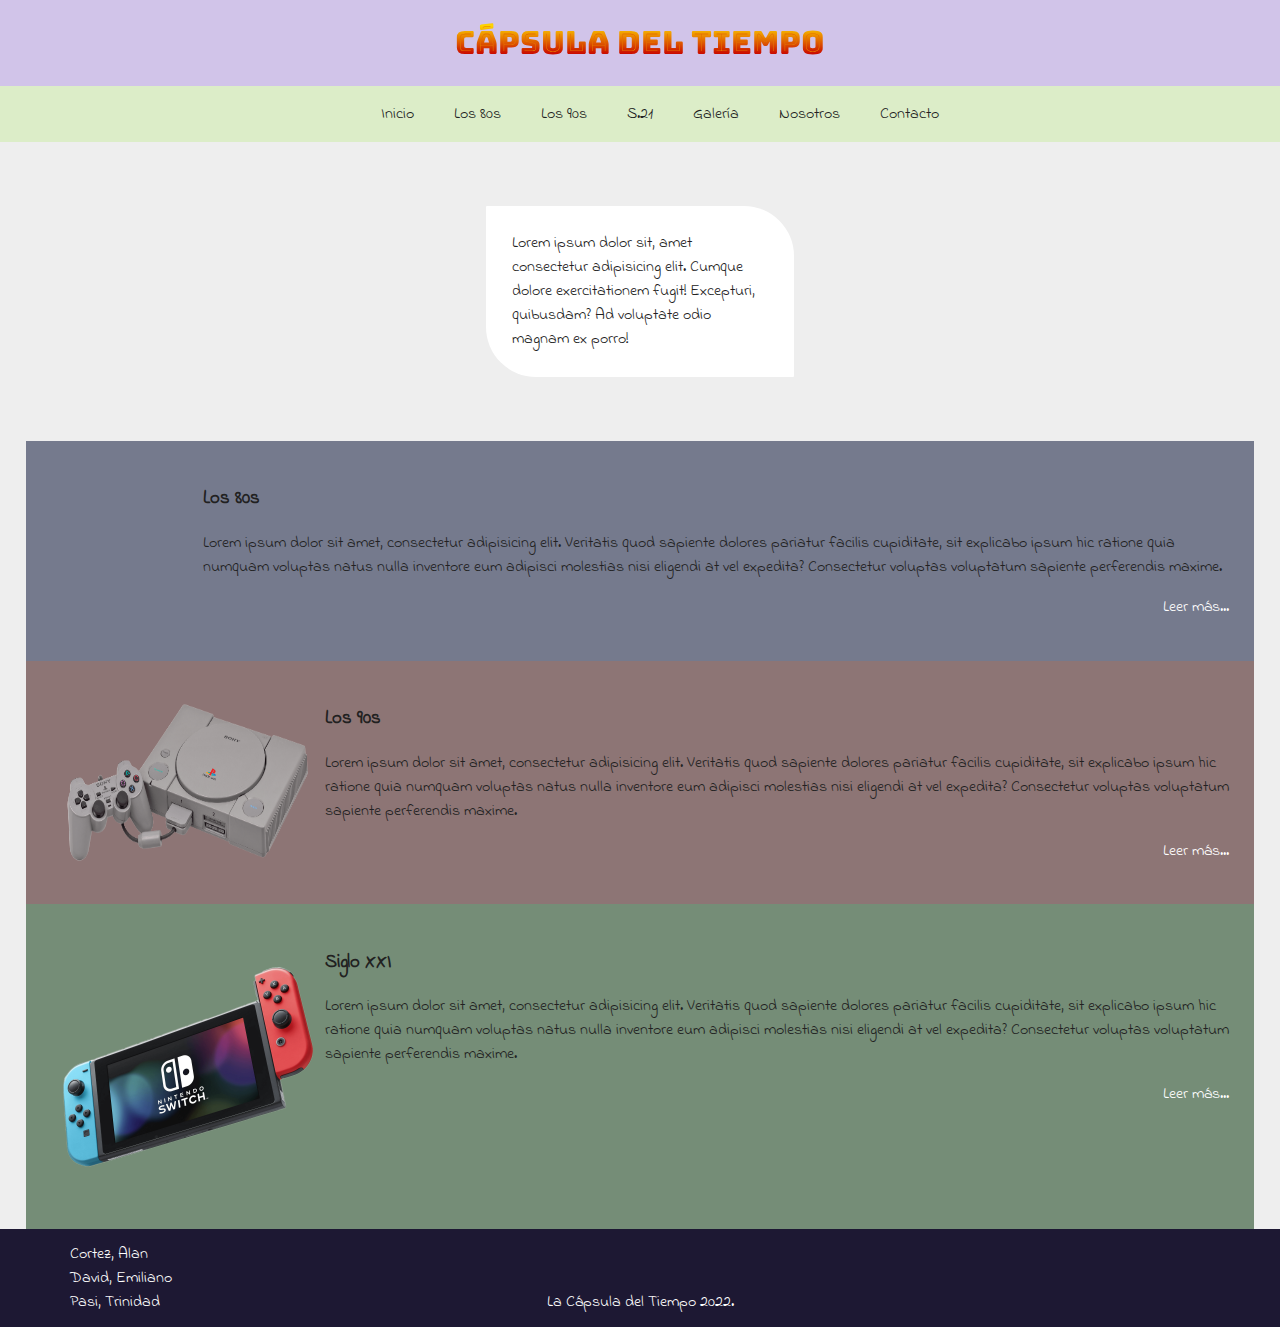
==== index.html @ bf6f0cfb "efectos hover y otros cambios" ====
<!DOCTYPE html>
<html lang="es">
<head>
    <meta charset="UTF-8">
    <meta http-equiv="X-UA-Compatible" content="IE=edge">
    <meta name="viewport" content="width=device-width, initial-scale=1.0">
    <link rel="shortcut icon" href="img/logo-al17.png" type="image/png">
    <link rel="stylesheet" href="style.css">
    <title id="title">Cápsula del tiempo</title>
    <!--link de google font-->
    <link rel="preconnect" href="https://fonts.googleapis.com">
    <link rel="preconnect" href="https://fonts.gstatic.com" crossorigin>
    <link href="https://fonts.googleapis.com/css2?family=Bungee+Spice&display=swap" rel="stylesheet">
    <link href="https://fonts.googleapis.com/css2?family=Indie+Flower&display=swap" rel="stylesheet">
    <!--FontAwesome-->
    <script src="https://kit.fontawesome.com/82ff3170c5.js" crossorigin="anonymous"></script>
</head>

<body>
    <header>
        <h1>Cápsula del tiempo</h1>
    </header>
    <nav><!--Cada uno con su link respectivo-->
        <ul>Inicio</ul>
        <ul>Los 80s</ul>
        <ul>Los 90s</ul>
        <ul>S.21</ul>
        <ul>Galería</ul>
        <ul>Nosotros</ul>
        <ul>Contacto</ul>
    </nav>
    <main>
        <!--contenido principal, puede ser la presentación de la pág. como un slider-->
        <div>
            <img src="/img/logogde.png" style="width:200px" alt="">
        </div>
        <div class="vineta">
        Lorem ipsum dolor sit, amet consectetur adipisicing elit. Cumque dolore exercitationem fugit! Excepturi, quibusdam? Ad voluptate odio magnam ex porro!
        </div>

        
    </main>
    <div>
        <div class="los80">
            <img src="/img/Atari.png" class="consola" alt="">
            <div>
                <h3>Los 80s</h3>
                <p>Lorem ipsum dolor sit amet, consectetur adipisicing elit. Veritatis quod sapiente dolores pariatur facilis cupiditate, sit explicabo ipsum hic ratione quia numquam voluptas natus nulla inventore eum adipisci molestias nisi eligendi at vel expedita? Consectetur voluptas voluptatum sapiente perferendis maxime.
                </p>
                <p class="leermas"><a class="leermas" href="/index.html" >Leer más...</a></p>
            </div>

        </div>
        <div class="los90">
            <img src="/img/ps1.png" class="consola" alt="">
            <div>
                <h3>Los 90s</h3>
                <p>Lorem ipsum dolor sit amet, consectetur adipisicing elit. Veritatis quod sapiente dolores pariatur facilis cupiditate, sit explicabo ipsum hic ratione quia numquam voluptas natus nulla inventore eum adipisci molestias nisi eligendi at vel expedita? Consectetur voluptas voluptatum sapiente perferendis maxime.
                </p>
                <p class="leermas"><a class="leermas" href="/index.html" >Leer más...</a></p>
            </div>
        </div>
        <div class="s21">
            <img src="/img/nintendoswitch.png" class="consola" alt="">
            <div>
                <h3>Siglo XXI</h3>
                <p>Lorem ipsum dolor sit amet, consectetur adipisicing elit. Veritatis quod sapiente dolores pariatur facilis cupiditate, sit explicabo ipsum hic ratione quia numquam voluptas natus nulla inventore eum adipisci molestias nisi eligendi at vel expedita? Consectetur voluptas voluptatum sapiente perferendis maxime.
                </p>
                <p class="leermas"><a class="leermas" href="/index.html" >Leer más...</a></p>
            </div>
        </div>

        </div>
    <!--Resto de la pag, podemos usar los div para armar las cajas-->
    <footer>
        <div class="autores">
            <a href="https://github.com/athekat" target="_blank">Cortez, Alan</a>
            <a href="">David, Emiliano</a>    <!-- Falta agregar enlace-->
            <a href="https://github.com/TrinityPasi" target="_blank">Pasi, Trinidad</a>
        </div>
        <div class="footerlogo">La Cápsula del Tiempo 2022.</div>
        
        <div class="rrss">
            <span class="icorrss"><a href="https://www.facebook.com/LaCapsula" target="_blank"><i class="fa-brands fa-facebook fa-lg"></i></a></span>
            <span class="icorrss"><a href="https://www.instagram.com/LaCapsula" target="_blank"><i class="fa-brands fa-instagram fa-lg"></i></a></span>
            <span class="icorrss"><a href="https://www.twitter.com/LaCapsula" target="_blank"><i class="fa-brands fa-twitter fa-lg"></a></i></span>
                                 
        </div>
        <!--Nuestros nombres ordenados alfabeticamente linkeados con nuestros github
        Al centro el nombre de la pag linkeada a si misma (inicio)
        Logo de IG, podríamos armar un ig y subir las imagenes de la galería, y usarlo tmb para la recepción de mensajes del contacto (si fuese viable, hay que consultarlo)
        Logo de otras redes sociales que podrían dar a una pag de tipo "error 404"-->
    </footer>
</body>
</html>
---- style.css ----
body{
    background-color: #eeeeee;/*podemos definir en las secciones de presentación diferentes fondos*/
    color: #212121;
    /*definir font-family*/
    font-family: 'Indie Flower', cursive;
    font-size: 1rem;
    margin: 0;
    padding: 0;
}
header{
    display: flex;  
    justify-content: center;
    background-color: #D1C4E9;
    /*definir font-family*/
    font-family: 'Bungee Spice', cursive;

}
nav{
    display: flex;
    justify-content: center;
    background-color: #DCEDC8;
 
}

main {
    display: flex;
    justify-content: center;
}

.vineta {
    background-color: #fff;
    border-radius: 1px 50px 1px 50px;
    width: 20%;
    margin: 5%;
    padding: 2%;
}

.los80 {
    display: flex;
    background-color: RGB(117,122,141);
    padding: 2%;
    margin: 0% 2%;
}

.los90 {
    display: flex;
    background-color: RGB(141,117,117);
    padding: 2%;
    margin: 0% 2%;
    
}
.s21 {
    display: flex;
    background-color: RGB(117,141,119);
    padding: 2%;
    margin: 0% 2%;
}

.los80:hover {
    margin: 0;
    padding: 2% 4%;
    transition: 300ms;
}

.los90:hover {
    margin: 0;
    padding: 2% 4%;
    transition: 300ms;
}

.s21:hover {
    margin: 0;
    padding: 2% 4%;
    transition: 300ms;
}

.los80:not(hover)  {
    margin: 0% 2%;
    transition: 300ms;
}

.los90:not(hover)  {
    margin: 0% 2%;
    transition: 300ms;
}

.s21:not(hover)  {
    margin: 0% 2%;
    transition: 300ms;
}


.consola  {
    padding: 1%;
    width: 250px;
    float: left;
  }


.leermas {
    text-decoration: none;
    color: white;
    text-align: right;
}

.leermas a:hover {
    color: orange;
}

footer{
    display: flex;
    justify-content: center;
    background-color: #1D1833;
    color: #fff;
    padding: 1% 5%;
}

footer a {
    color: white;
    text-decoration: none;
}

footer a:hover {
    color: orange;
}

.autores {
    display: flex;
    justify-content: start;
    flex-direction: column;
    width: 33%;
}

.rrss {
    width: 33%;
    display: flex;
    align-items: center;
    justify-content: end;

}

.footerlogo {
    width: 33%;
    display: flex;
    justify-content: center;
    text-align: center;
    align-items: flex-end;
}

.icorrss {
    margin: 0 5px;
}

@media only screen and (max-width: 800px) {
    .consola  {         /*Ocultar imágenes de consolas en mobile*/
        display:none;
    
      }
    
    .los80:not(hover)  {      /*Márgenes al 100% en mobile*/
        margin: 0%;
        transition: 300ms;
    }
    
    .los90:not(hover)  {
        margin: 0%;
        transition: 300ms;
    }
    
    .s21:not(hover)  {
        margin: 0%;
        transition: 300ms;
    }

    .los80:hover {
        margin: 0;
        padding: 2%;

    }
    
    .los90:hover {
        margin: 0;
        padding: 2%;

    }
    
    .s21:hover {
        margin: 0;
        padding: 2%;

    }

    nav{                        /*Encolumnar el nav en mobile */
        display: flex;
        flex-direction: column;
        justify-content: center;
        align-items: center;
        background-color: #DCEDC8;
        line-height: 0%;
   
    }


}
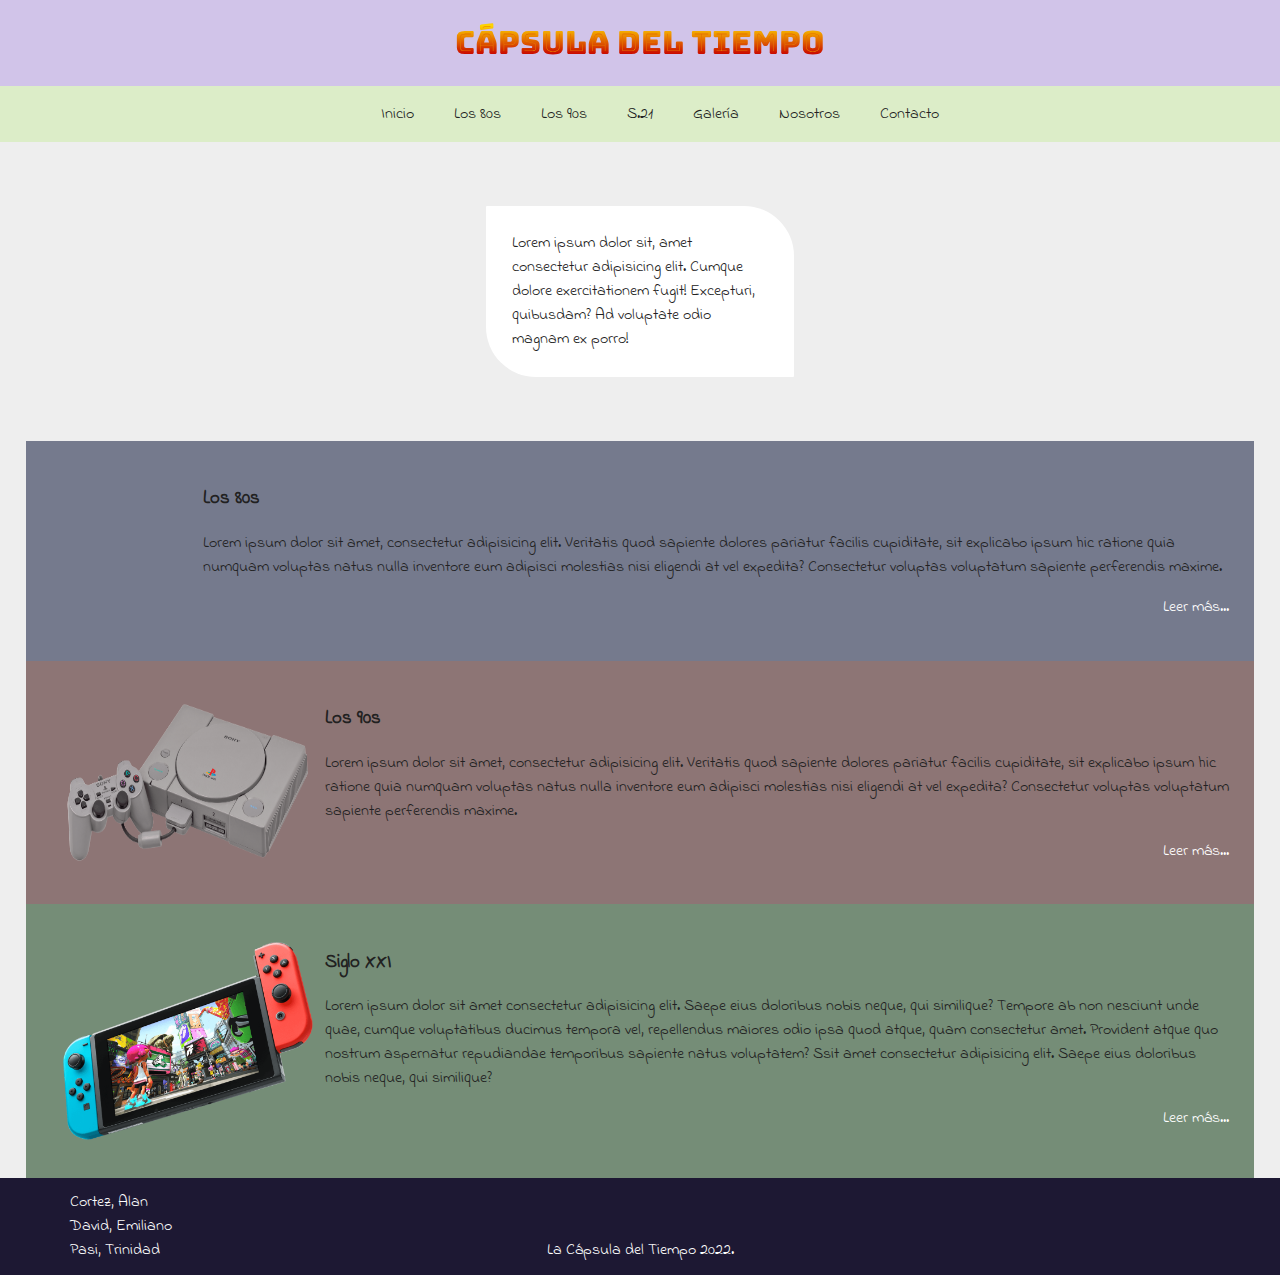
==== commit 03330ead: "cambio img nintendo switch" ====
--- a/index.html
+++ b/index.html
@@ -37,8 +37,7 @@
         <div class="vineta">
         Lorem ipsum dolor sit, amet consectetur adipisicing elit. Cumque dolore exercitationem fugit! Excepturi, quibusdam? Ad voluptate odio magnam ex porro!
         </div>
-
-        
+  
     </main>
     <div>
         <div class="los80">
@@ -64,8 +63,9 @@
             <img src="/img/nintendoswitch.png" class="consola" alt="">
             <div>
                 <h3>Siglo XXI</h3>
-                <p>Lorem ipsum dolor sit amet, consectetur adipisicing elit. Veritatis quod sapiente dolores pariatur facilis cupiditate, sit explicabo ipsum hic ratione quia numquam voluptas natus nulla inventore eum adipisci molestias nisi eligendi at vel expedita? Consectetur voluptas voluptatum sapiente perferendis maxime.
-                </p>
+              <p>
+                Lorem ipsum dolor sit amet consectetur adipisicing elit. Saepe eius doloribus nobis neque, qui similique? Tempore ab non nesciunt unde quae, cumque voluptatibus ducimus tempora vel, repellendus maiores odio ipsa quod atque, quam consectetur amet. Provident atque quo nostrum aspernatur repudiandae temporibus sapiente natus voluptatem? Ssit amet consectetur adipisicing elit. Saepe eius doloribus nobis neque, qui similique?
+              </p>
                 <p class="leermas"><a class="leermas" href="/index.html" >Leer más...</a></p>
             </div>
         </div>
--- a/style.css
+++ b/style.css
@@ -1,4 +1,7 @@
 body{
+    display: flex;
+    flex-direction: column;
+    justify-content: center;
     background-color: #eeeeee;/*podemos definir en las secciones de presentación diferentes fondos*/
     color: #212121;
     /*definir font-family*/
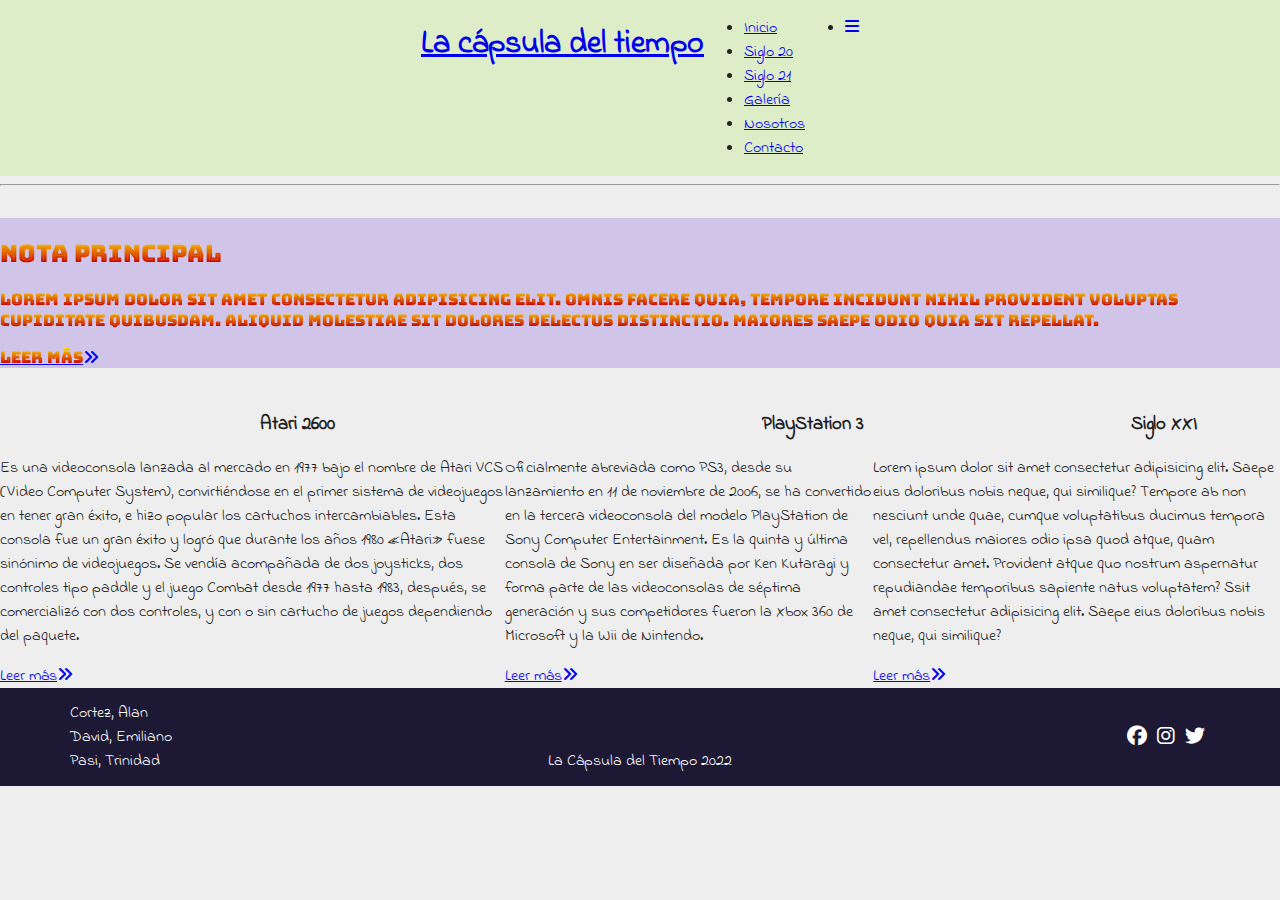
==== commit e824fb83: "Actualizando." ====
--- a/index.html
+++ b/index.html
@@ -4,92 +4,97 @@
     <meta charset="UTF-8">
     <meta http-equiv="X-UA-Compatible" content="IE=edge">
     <meta name="viewport" content="width=device-width, initial-scale=1.0">
-    <link rel="shortcut icon" href="img/logo-al17.png" type="image/png">
+    <link rel="icon" href="img/freepik-al17.png" type="image/png" sizes="16x16">
     <link rel="stylesheet" href="style.css">
-    <title id="title">Cápsula del tiempo</title>
+    <title id="title">La cápsula del tiempo</title>
     <!--link de google font-->
     <link rel="preconnect" href="https://fonts.googleapis.com">
     <link rel="preconnect" href="https://fonts.gstatic.com" crossorigin>
-    <link href="https://fonts.googleapis.com/css2?family=Bungee+Spice&display=swap" rel="stylesheet">
-    <link href="https://fonts.googleapis.com/css2?family=Indie+Flower&display=swap" rel="stylesheet">
+    <link href="https://fonts.googleapis.com/css2?family=Bungee+Spice&family=Dosis&family=Indie+Flower&display=swap" rel="stylesheet">
     <!--FontAwesome-->
-    <script src="https://kit.fontawesome.com/82ff3170c5.js" crossorigin="anonymous"></script>
+    <link rel="stylesheet" href="https://cdnjs.cloudflare.com/ajax/libs/font-awesome/6.2.0/css/all.min.css">
 </head>
-
 <body>
-    <header>
-        <h1>Cápsula del tiempo</h1>
-    </header>
-    <nav><!--Cada uno con su link respectivo-->
-        <ul>Inicio</ul>
-        <ul>Los 80s</ul>
-        <ul>Los 90s</ul>
-        <ul>S.21</ul>
-        <ul>Galería</ul>
-        <ul>Nosotros</ul>
-        <ul>Contacto</ul>
-    </nav>
-    <main>
-        <!--contenido principal, puede ser la presentación de la pág. como un slider-->
-        <div>
-            <img src="/img/logogde.png" style="width:200px" alt="">
-        </div>
-        <div class="vineta">
-        Lorem ipsum dolor sit, amet consectetur adipisicing elit. Cumque dolore exercitationem fugit! Excepturi, quibusdam? Ad voluptate odio magnam ex porro!
-        </div>
-  
-    </main>
-    <div>
-        <div class="los80">
-            <img src="/img/Atari.png" class="consola" alt="">
+    <div class="container">
+        <nav class="nav-main">
             <div>
-                <h3>Los 80s</h3>
-                <p>Lorem ipsum dolor sit amet, consectetur adipisicing elit. Veritatis quod sapiente dolores pariatur facilis cupiditate, sit explicabo ipsum hic ratione quia numquam voluptas natus nulla inventore eum adipisci molestias nisi eligendi at vel expedita? Consectetur voluptas voluptatum sapiente perferendis maxime.
-                </p>
-                <p class="leermas"><a class="leermas" href="/index.html" >Leer más...</a></p>
+                <h1><a href="index.html">La cápsula del tiempo</a></h1>
             </div>
-
-        </div>
-        <div class="los90">
-            <img src="/img/ps1.png" class="consola" alt="">
-            <div>
-                <h3>Los 90s</h3>
-                <p>Lorem ipsum dolor sit amet, consectetur adipisicing elit. Veritatis quod sapiente dolores pariatur facilis cupiditate, sit explicabo ipsum hic ratione quia numquam voluptas natus nulla inventore eum adipisci molestias nisi eligendi at vel expedita? Consectetur voluptas voluptatum sapiente perferendis maxime.
-                </p>
-                <p class="leermas"><a class="leermas" href="/index.html" >Leer más...</a></p>
+            <ul class="nav-menu">
+                <li><a href="index.html">Inicio</a></li>
+                <li><a href="siglo-20.html">Siglo 20</a></li>
+                <li><a href="siglo-21.html">Siglo 21</a></li>
+                <li><a href="gallery.html">Galería</a></li>
+                <li><a href="nosotros.html">Nosotros</a></li>
+                <li><a href="contacto.html">Contacto</a></li>
+            </ul>
+            <ul class="nav-menu-right">
+                <li><a href="#"><i class="fa-solid fa-bars"></i></a></li>
+            </ul>
+        </nav>
+        <hr><br>
+        <!--nota principal, linkear a "nosotros"??-->
+        <header class="showcase">
+            <div class="showcase-div">
+                <h2>Nota principal</h2>
+                <p>Lorem ipsum dolor sit amet consectetur adipisicing elit. Omnis facere quia, tempore incidunt nihil provident voluptas cupiditate quibusdam. Aliquid molestiae sit dolores delectus distinctio. Maiores saepe odio quia sit repellat.</p>
+                <a href="#" class="showcase-btn">Leer más<i class="fas fa-angle-double-right"></i></a>
             </div>
-        </div>
-        <div class="s21">
-            <img src="/img/nintendoswitch.png" class="consola" alt="">
-            <div>
-                <h3>Siglo XXI</h3>
-              <p>
-                Lorem ipsum dolor sit amet consectetur adipisicing elit. Saepe eius doloribus nobis neque, qui similique? Tempore ab non nesciunt unde quae, cumque voluptatibus ducimus tempora vel, repellendus maiores odio ipsa quod atque, quam consectetur amet. Provident atque quo nostrum aspernatur repudiandae temporibus sapiente natus voluptatem? Ssit amet consectetur adipisicing elit. Saepe eius doloribus nobis neque, qui similique?
-              </p>
-                <p class="leermas"><a class="leermas" href="/index.html" >Leer más...</a></p>
-            </div>
-        </div>
-
-        </div>
-    <!--Resto de la pag, podemos usar los div para armar las cajas-->
+        </header>
+        <br>
+        <!--otras notas-->
+        <main>
+            <section>
+                <div class="nota1">
+                    <img src="/img/consoles/freepng-Atari2600.png" class="consola" alt="">
+                    <div>
+                        <h3>Atari 2600</h3>
+                        <p>Es una videoconsola lanzada al mercado en 1977 bajo el nombre de Atari VCS (Video Computer System), convirtiéndose en el primer sistema de videojuegos en tener gran éxito, e hizo popular los cartuchos intercambiables. Esta consola fue un gran éxito y logró que durante los años 1980 «Atari» fuese sinónimo de videojuegos. Se vendía acompañada de dos joysticks, dos controles tipo paddle y el juego Combat desde 1977 hasta 1983, después, se comercializó con dos controles, y con o sin cartucho de juegos dependiendo del paquete.
+                        </p>
+                        <a href="nota1.html" class="btn">Leer más<i class="fas fa-angle-double-right"></i></a>
+                    </div>
+                </div>
+            </section>
+            <br>
+            <section>
+                <div class="nota2">
+                    <img src="/img/consoles/pngwing-SonyPS3.png" class="consola" alt="">
+                    <div>
+                        <h3>PlayStation 3</h3>
+                        <p>Oficialmente abreviada como PS3, desde su lanzamiento en 11 de noviembre de 2006, se ha convertido en la tercera videoconsola del modelo PlayStation de Sony Computer Entertainment. Es la quinta y última consola de Sony en ser diseñada por Ken Kutaragi y forma parte de las videoconsolas de séptima generación y sus competidores fueron la Xbox 360 de Microsoft y la Wii de Nintendo.
+                        </p>
+                        <a href="nota2.html" class="btn">Leer más<i class="fas fa-angle-double-right"></i></a>
+                    </div>
+                </div>
+            </section>
+            <br>
+            <section>
+                <div class="nota3">
+                    <img src="/img/consoles/pngwing-Wii.png" class="consola" alt="">
+                    <div>
+                        <h3>Siglo XXI</h3>
+                        <p>Lorem ipsum dolor sit amet consectetur adipisicing elit. Saepe eius doloribus nobis neque, qui similique? Tempore ab non nesciunt unde quae, cumque voluptatibus ducimus tempora vel, repellendus maiores odio ipsa quod atque, quam consectetur amet. Provident atque quo nostrum aspernatur repudiandae temporibus sapiente natus voluptatem? Ssit amet consectetur adipisicing elit. Saepe eius doloribus nobis neque, qui similique?</p>
+                        <a href="siglo-20.html" class="btn">Leer más<i class="fas fa-angle-double-right"></i></a>
+                    </div>
+                </div>
+            </section>
+            <br>
+        </main>
+    </div>
     <footer>
         <div class="autores">
             <a href="https://github.com/athekat" target="_blank">Cortez, Alan</a>
-            <a href="">David, Emiliano</a>    <!-- Falta agregar enlace-->
+            <a href="https://github.com/Emiliano723" target="_blank">David, Emiliano</a>
             <a href="https://github.com/TrinityPasi" target="_blank">Pasi, Trinidad</a>
         </div>
-        <div class="footerlogo">La Cápsula del Tiempo 2022.</div>
+
+        <div class="footerlogo"><a href="index.html">La Cápsula del Tiempo 2022</a></div>
         
         <div class="rrss">
-            <span class="icorrss"><a href="https://www.facebook.com/LaCapsula" target="_blank"><i class="fa-brands fa-facebook fa-lg"></i></a></span>
-            <span class="icorrss"><a href="https://www.instagram.com/LaCapsula" target="_blank"><i class="fa-brands fa-instagram fa-lg"></i></a></span>
-            <span class="icorrss"><a href="https://www.twitter.com/LaCapsula" target="_blank"><i class="fa-brands fa-twitter fa-lg"></a></i></span>
-                                 
+            <span class="icorrss"><a href="https://www.facebook.com" target="_blank"><i class="fa-brands fa-facebook fa-lg"></i></a></span>
+            <span class="icorrss"><a href="https://www.instagram.com" target="_blank"><i class="fa-brands fa-instagram fa-lg"></i></a></span>
+            <span class="icorrss"><a href="https://www.twitter.com" target="_blank"><i class="fa-brands fa-twitter fa-lg"></i></a></span>
         </div>
-        <!--Nuestros nombres ordenados alfabeticamente linkeados con nuestros github
-        Al centro el nombre de la pag linkeada a si misma (inicio)
-        Logo de IG, podríamos armar un ig y subir las imagenes de la galería, y usarlo tmb para la recepción de mensajes del contacto (si fuese viable, hay que consultarlo)
-        Logo de otras redes sociales que podrían dar a una pag de tipo "error 404"-->
     </footer>
 </body>
 </html>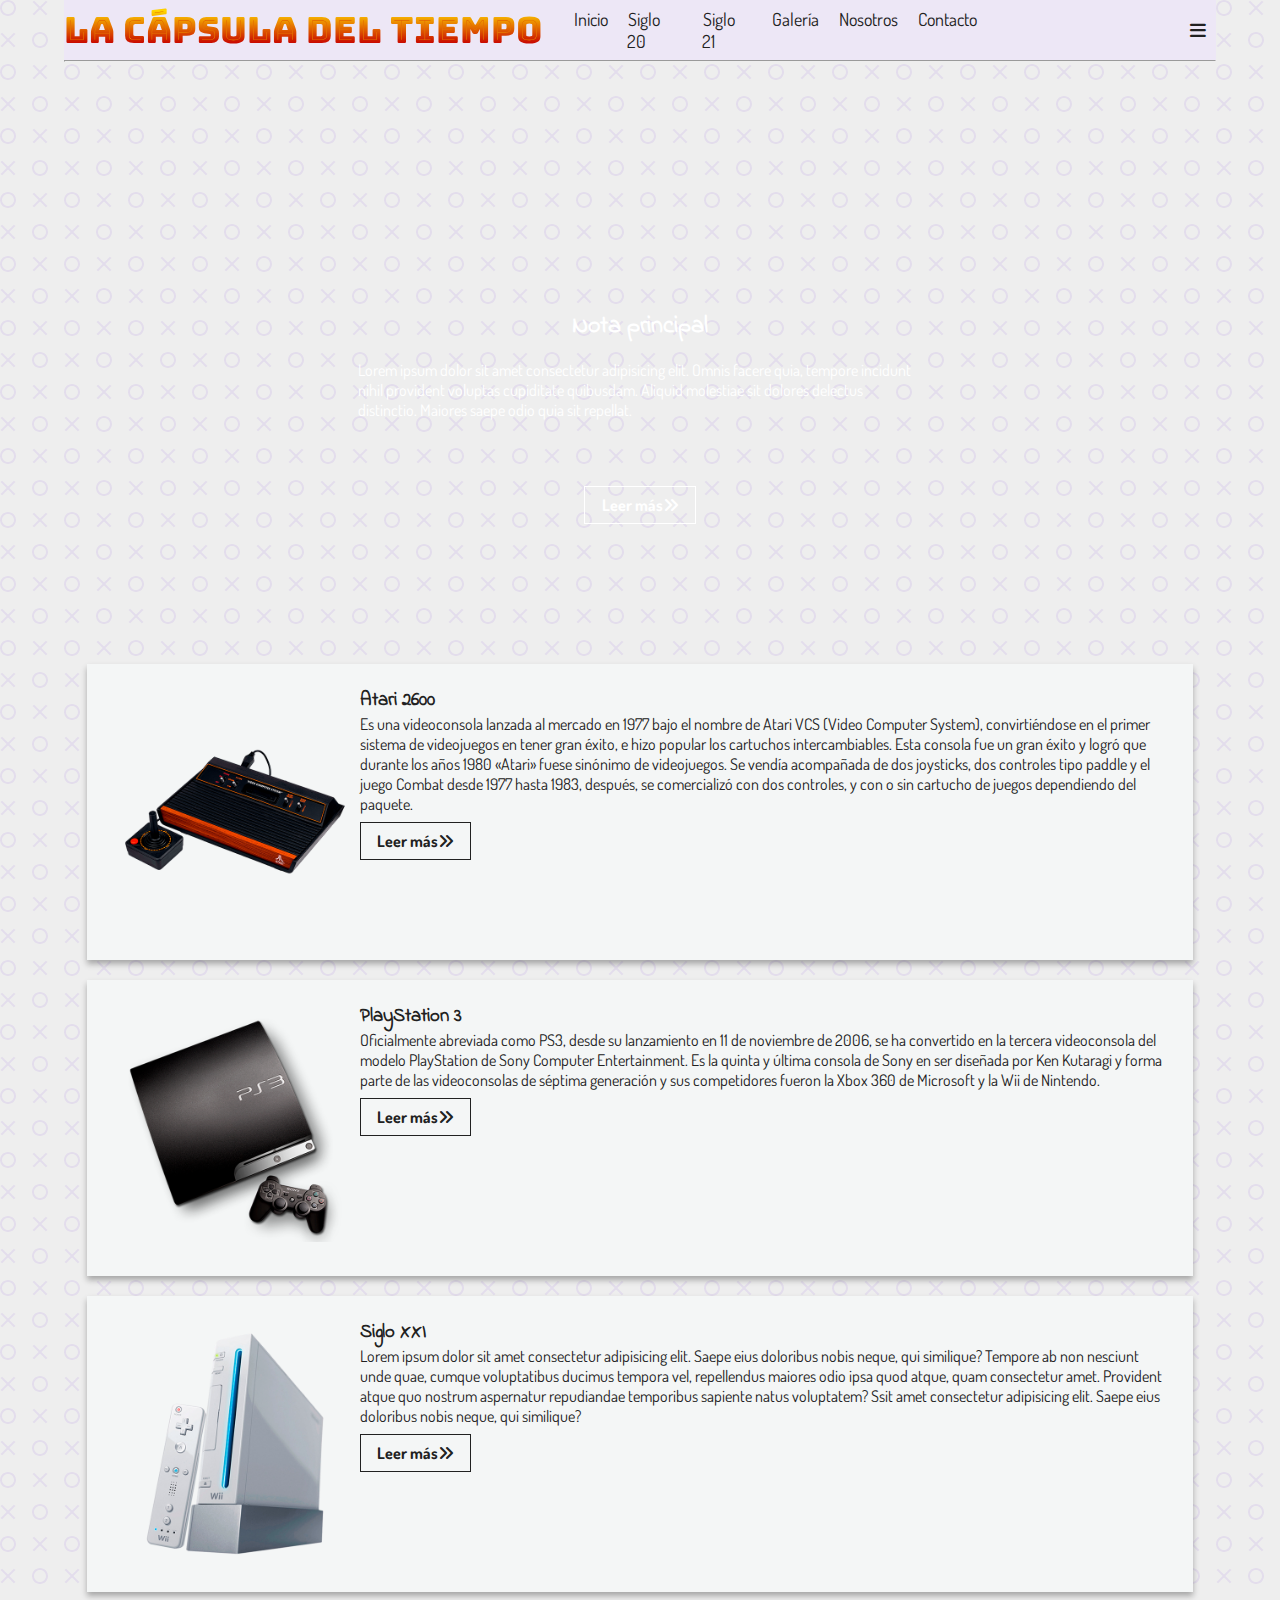
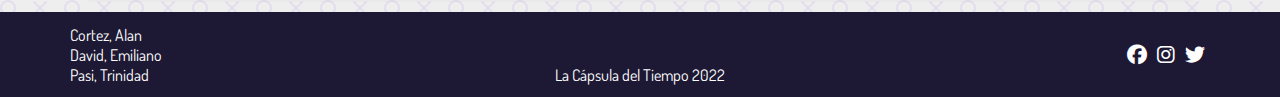
==== commit d345d38a: "Actualizando." ====
--- a/index.html
+++ b/index.html
@@ -16,6 +16,7 @@
 </head>
 <body>
     <div class="container">
+        <!--nav-->
         <nav class="nav-main">
             <div>
                 <h1><a href="index.html">La cápsula del tiempo</a></h1>
@@ -33,7 +34,7 @@
             </ul>
         </nav>
         <hr><br>
-        <!--nota principal, linkear a "nosotros"??-->
+        <!--nota principal, quizás hacia "siglo 20" o "nosotros"-->
         <header class="showcase">
             <div class="showcase-div">
                 <h2>Nota principal</h2>
@@ -42,9 +43,9 @@
             </div>
         </header>
         <br>
-        <!--otras notas-->
+        <!--secciones: nota1, nota2, nota3-->
         <main>
-            <section>
+            <section class="sec-consolas">
                 <div class="nota1">
                     <img src="/img/consoles/freepng-Atari2600.png" class="consola" alt="">
                     <div>
@@ -56,7 +57,7 @@
                 </div>
             </section>
             <br>
-            <section>
+            <section class="sec-consolas">
                 <div class="nota2">
                     <img src="/img/consoles/pngwing-SonyPS3.png" class="consola" alt="">
                     <div>
@@ -68,7 +69,7 @@
                 </div>
             </section>
             <br>
-            <section>
+            <section class="sec-videojuegos">
                 <div class="nota3">
                     <img src="/img/consoles/pngwing-Wii.png" class="consola" alt="">
                     <div>
@@ -81,6 +82,7 @@
             <br>
         </main>
     </div>
+    <!--footer-->
     <footer>
         <div class="autores">
             <a href="https://github.com/athekat" target="_blank">Cortez, Alan</a>
--- a/style.css
+++ b/style.css
@@ -1,207 +1,330 @@
-body{
-    display: flex;
-    flex-direction: column;
-    justify-content: center;
-    background-color: #eeeeee;/*podemos definir en las secciones de presentación diferentes fondos*/
-    color: #212121;
-    /*definir font-family*/
-    font-family: 'Indie Flower', cursive;
-    font-size: 1rem;
+*{
+    box-sizing: border-box;
     margin: 0;
     padding: 0;
 }
-header{
-    display: flex;  
-    justify-content: center;
-    background-color: #D1C4E9;
-    /*definir font-family*/
+body{
+    background-color: #EEE;
+    background-image: url("data:image/svg+xml,%3Csvg width='64' height='64' viewBox='0 0 64 64' xmlns='http://www.w3.org/2000/svg'%3E%3Cpath d='M8 16c4.418 0 8-3.582 8-8s-3.582-8-8-8-8 3.582-8 8 3.582 8 8 8zm0-2c3.314 0 6-2.686 6-6s-2.686-6-6-6-6 2.686-6 6 2.686 6 6 6zm33.414-6l5.95-5.95L45.95.636 40 6.586 34.05.636 32.636 2.05 38.586 8l-5.95 5.95 1.414 1.414L40 9.414l5.95 5.95 1.414-1.414L41.414 8zM40 48c4.418 0 8-3.582 8-8s-3.582-8-8-8-8 3.582-8 8 3.582 8 8 8zm0-2c3.314 0 6-2.686 6-6s-2.686-6-6-6-6 2.686-6 6 2.686 6 6 6zM9.414 40l5.95-5.95-1.414-1.414L8 38.586l-5.95-5.95L.636 34.05 6.586 40l-5.95 5.95 1.414 1.414L8 41.414l5.95 5.95 1.414-1.414L9.414 40z' fill='%23d1c4e9' fill-opacity='0.4' fill-rule='evenodd'/%3E%3C/svg%3E");
+    font-family: 'Dosis', sans-serif;
+    font-size: 1rem;
+    color: #212121;
+    height: 100%;
+}
+h1{
     font-family: 'Bungee Spice', cursive;
-
-}
-nav{
-    display: flex;
-    justify-content: center;
-    background-color: #DCEDC8;
- 
-}
-
-main {
-    display: flex;
-    justify-content: center;
-}
-
-.vineta {
-    background-color: #fff;
-    border-radius: 1px 50px 1px 50px;
-    width: 20%;
-    margin: 5%;
-    padding: 2%;
-}
-
-.los80 {
-    display: flex;
-    background-color: RGB(117,122,141);
+}
+h2, h3, h4{
+    font-family: 'Indie Flower', cursive;
+}
+ul{
+    list-style: none;
+}
+a{
+    text-decoration: none;
+}
+.container{
+    width: 90%;
+    margin: auto;
+    height: 100%;
+}
+
+/*nav*/
+.nav-main{
+    background-color: #EDE7F6;
+    font-size: 18px;
+    display: flex;
+    justify-content: space-between;
+    align-items: center;
+    height: 60px;
+    padding: 20px 0;
+}
+.nav-main ul{
+    display: flex;
+}
+.nav-main ul.nav-menu{
+    flex: 1;
+    margin-left: 20px;
+}
+.nav-main ul li{
+    padding: 10px;
+}
+.nav-main ul li a{
+    padding: 2%;
+    color: #212121;
+}
+.nav-main ul li a:hover{
+    border-bottom: 2px solid #1D1833;
+}
+hr{
+    margin-bottom: 1%;
+}
+
+/*nota principal*/
+.showcase{
+    width: 100%;
+    height: 550px;
+    background: url("img/consoles/pngwing-NintendoSwitch1.png") no-repeat center center/cover;
+    padding-bottom: 50px;
+    display: flex;
+    flex-direction: column;
+    align-items: center;
+    justify-content: flex-end;
+}
+.showcase-div, .showcase-div p{
+    color: #fff;
+    margin: 1% 15%;
+    padding-bottom: 50px;
+    display: flex;
+    flex-direction: column;
+    align-items: center;
+    justify-content: flex-end;
+}
+.showcase-div h2{
+    margin: 1%;
+}
+.showcase-btn{
+    cursor: pointer;
+    display: inline-block;
+    border: 1px solid #FFF;
+    margin: 1% 0;
+    padding: 1% 2%;
+    font-weight: bold;
+    color: #FFF;
+}
+.showcase-btn:hover{
+    background-color: orange;
+}
+
+/*secciones: nota1, nota2, nota3*/
+.nota1, .nota2, .nota3 {
+    display: flex;
+    background-color: #F4F6F6;
+    box-shadow: 0 4px 6px rgba(0, 0, 0, .3);
     padding: 2%;
     margin: 0% 2%;
 }
-
-.los90 {
-    display: flex;
-    background-color: RGB(141,117,117);
-    padding: 2%;
-    margin: 0% 2%;
-    
-}
-.s21 {
-    display: flex;
-    background-color: RGB(117,141,119);
-    padding: 2%;
-    margin: 0% 2%;
-}
-
-.los80:hover {
+.nota1:hover, .nota2:hover, .nota3:hover {
     margin: 0;
     padding: 2% 4%;
     transition: 300ms;
 }
-
-.los90:hover {
-    margin: 0;
-    padding: 2% 4%;
-    transition: 300ms;
-}
-
-.s21:hover {
-    margin: 0;
-    padding: 2% 4%;
-    transition: 300ms;
-}
-
-.los80:not(hover)  {
+.nota1:not(hover), .nota2:not(hover), .nota3:not(hover) {
     margin: 0% 2%;
     transition: 300ms;
 }
-
-.los90:not(hover)  {
-    margin: 0% 2%;
-    transition: 300ms;
-}
-
-.s21:not(hover)  {
-    margin: 0% 2%;
-    transition: 300ms;
-}
-
-
 .consola  {
     padding: 1%;
     width: 250px;
     float: left;
-  }
-
-
-.leermas {
+}
+.btn{
+    cursor: pointer;
+    display: inline-block;
+    border: 1px solid #212121;
+    margin: 1% 0;
+    padding: 1% 2%;
+    font-weight: bold;
+    color: #212121;
+}
+.btn:hover{
+    background-color: orange;
+}
+
+/*pag. nota1, nota2*/
+.iframe-nota1, .iframe-nota2{
+    display: flex;
+    justify-content: center;
+}
+
+/*galeria*/
+.gallery {
+    display: flex;
+    justify-content: center;
+    flex-wrap: wrap;
+}
+.polaroid a {
+    background: #FFF;
+    display: inline-block;
+    margin: 55px 75px 30px;
+    padding: 15px 15px 30px;
+    text-align: center;
     text-decoration: none;
-    color: white;
-    text-align: right;
-}
-
-.leermas a:hover {
-    color: orange;
-}
-
+    box-shadow: 0 4px 6px rgba(0, 0, 0, .3);
+    transition: all .20s linear;
+    z-index: 0;
+    position: relative;
+    opacity: 0.7;
+}
+.polaroid a:after {
+    color: #333;
+    font-size: 25px;
+    content: attr(title);
+    position: relative;
+    top: 15px;
+    text-align: center;
+}
+.polaroid img {
+    background-color: #F2F4F4;
+    display: block;
+    width: 250px;
+    text-align: center;
+    margin-left: auto;
+    margin-right: auto;
+}
+.polaroid a:hover {
+    opacity: 1;
+}
+
+/*contacto*/
+.form-div{
+    display: flex;
+    flex-direction: column;
+    width: 88vw;
+    height: 100hw;
+    margin: 2%;
+    padding: 2%;
+    background: url("img/freepng-joysticks1.png") no-repeat right;
+}
+.form-div-out{
+    background-color: #FFF;
+    border: 1px #DDD solid;
+    border-radius: 2px;
+    box-shadow: #969696 5px 5px 10px;
+    width: 50%;
+    height: auto;
+    margin: 2% ;
+    padding: 1%;
+    display: flex;
+    flex-direction: column;
+}
+.form-div-in{
+    background-color: lavender;
+    border: 1px lavender solid;
+    border-radius: 2px;
+    height: auto;
+    margin: 2% ;
+    padding: 2%;
+    display: flex;
+    flex-direction: column;
+}
+input, textarea{
+    font-family: 'Indie Flower', cursive;
+    font-size: 1rem;
+    border: 1px solid #DDD;
+    border-radius: 10px;
+}
+.form-label{
+    display: block;
+    margin: 1%;
+    padding: 2%;
+}
+.form-btn{
+    text-align: center;
+    margin: 2%;
+    padding: 1%;
+}
+.btn-form{
+    background-color: #6451AD;
+    font-family: 'Indie Flower', cursive;
+    font-size: 1rem;
+    font-weight: bold;
+    color: #FFF;
+    cursor: pointer;
+    display: inline-block;
+    border: 2px #6451AD solid;
+    border-radius: 30px;
+    margin: 1% 0;
+    padding: 2%;
+}
+.btn-form:hover{
+    background-color: orange;
+    border: #212121 1px solid;
+    color: #212121;
+}
+
+/*footer*/
 footer{
     display: flex;
     justify-content: center;
     background-color: #1D1833;
     color: #fff;
+    font-size: 1rem;
     padding: 1% 5%;
-}
-
+    bottom: 0;
+    width: 100%;
+}
 footer a {
     color: white;
     text-decoration: none;
 }
-
 footer a:hover {
     color: orange;
 }
-
+.footerlogo {
+    width: 33%;
+    display: flex;
+    justify-content: center;
+    text-align: center;
+    align-items: flex-end;
+}
 .autores {
     display: flex;
     justify-content: start;
     flex-direction: column;
     width: 33%;
 }
-
 .rrss {
     width: 33%;
     display: flex;
     align-items: center;
     justify-content: end;
-
-}
-
-.footerlogo {
-    width: 33%;
-    display: flex;
-    justify-content: center;
-    text-align: center;
-    align-items: flex-end;
-}
-
+}
 .icorrss {
     margin: 0 5px;
 }
-
-@media only screen and (max-width: 800px) {
-    .consola  {         /*Ocultar imágenes de consolas en mobile*/
-        display:none;
-    
-      }
-    
-    .los80:not(hover)  {      /*Márgenes al 100% en mobile*/
+footer ul {
+    margin: 0;
+}
+
+/*corte de tablet*/
+@media only screen and (max-width: 768px) {
+    .nota1:hover, .nota2:hover, .nota3:hover {
+        margin: 0;
+        padding: 2%;
+    }
+    .nota1:not(hover), .nota2:not(hover), .nota3:not(hover) {
         margin: 0%;
         transition: 300ms;
     }
-    
-    .los90:not(hover)  {
-        margin: 0%;
-        transition: 300ms;
-    }
-    
-    .s21:not(hover)  {
-        margin: 0%;
-        transition: 300ms;
-    }
-
-    .los80:hover {
-        margin: 0;
-        padding: 2%;
-
-    }
-    
-    .los90:hover {
-        margin: 0;
-        padding: 2%;
-
-    }
-    
-    .s21:hover {
-        margin: 0;
-        padding: 2%;
-
-    }
-
-    nav{                        /*Encolumnar el nav en mobile */
+    nav{
         display: flex;
         flex-direction: column;
         justify-content: center;
         align-items: center;
         background-color: #DCEDC8;
         line-height: 0%;
-   
-    }
-
-
+    }
+}
+/*corte de mobile*/
+@media only screen and (max-width: 576px) {
+    .consola {
+        display:none;
+    }
+    .nota1:hover, .nota2:hover, .nota3:hover {
+        margin: 0;
+        padding: 2%;
+    }
+    .nota1:not(hover), .nota2:not(hover), .nota3:not(hover) {
+        margin: 0%;
+        transition: 300ms;
+    }
+    nav{
+        display: flex;
+        flex-direction: column;
+        justify-content: center;
+        align-items: center;
+        background-color: #DCEDC8;
+        line-height: 0%;
+    }
 }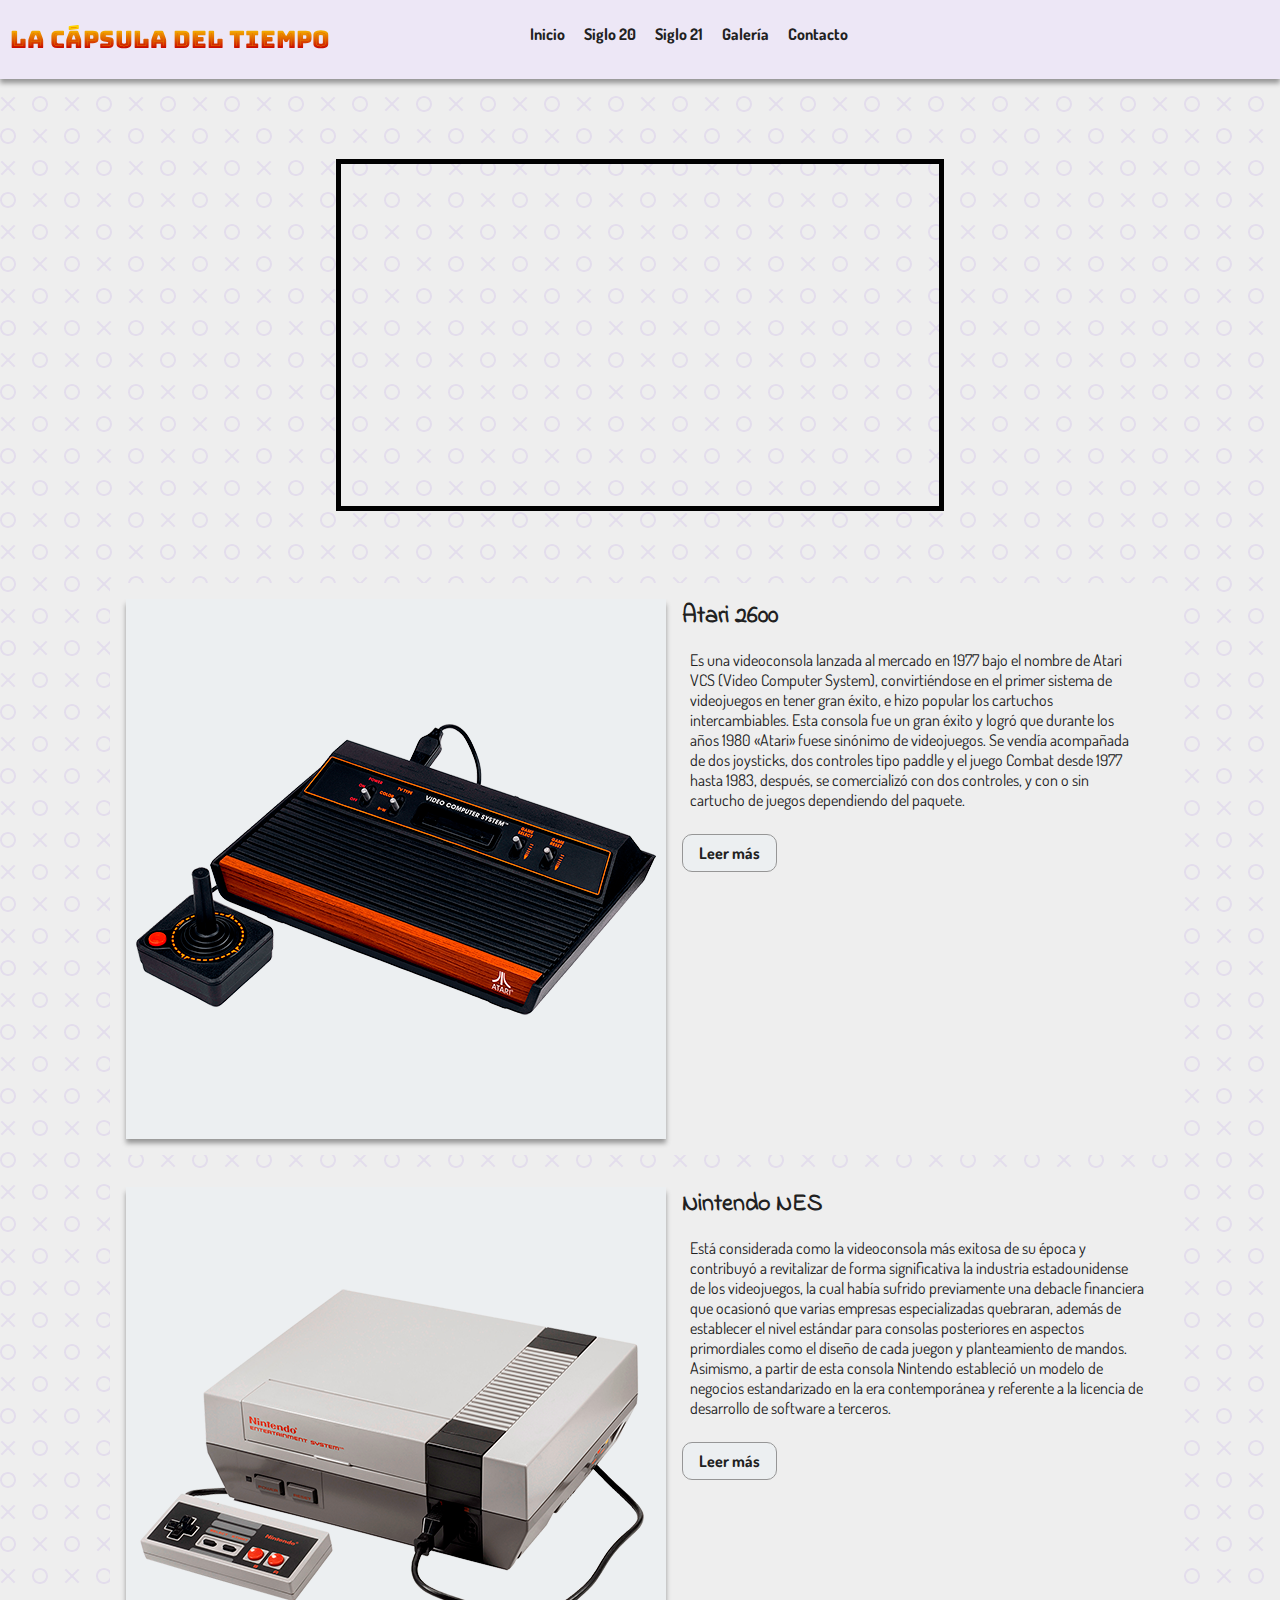
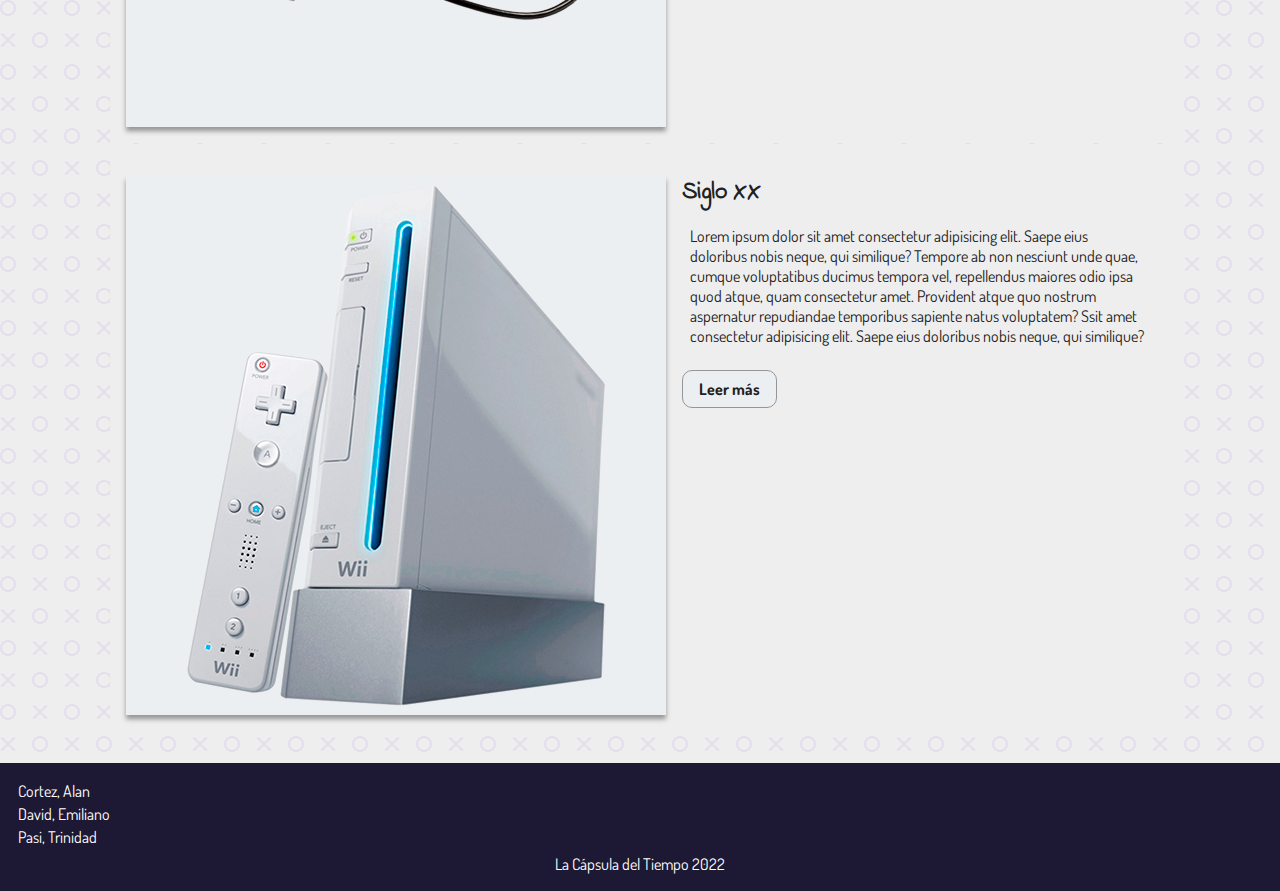
==== commit f4d7efb8: "Actualizando." ====
--- a/index.html
+++ b/index.html
@@ -4,84 +4,89 @@
     <meta charset="UTF-8">
     <meta http-equiv="X-UA-Compatible" content="IE=edge">
     <meta name="viewport" content="width=device-width, initial-scale=1.0">
+    <title id="title">La cápsula del tiempo</title>
     <link rel="icon" href="img/freepik-al17.png" type="image/png" sizes="16x16">
+    <!--CSS-->
     <link rel="stylesheet" href="style.css">
-    <title id="title">La cápsula del tiempo</title>
-    <!--link de google font-->
+    <!--JS-->
+    <script src="app.js"></script>
+    <!--Google Fonts-->
     <link rel="preconnect" href="https://fonts.googleapis.com">
     <link rel="preconnect" href="https://fonts.gstatic.com" crossorigin>
     <link href="https://fonts.googleapis.com/css2?family=Bungee+Spice&family=Dosis&family=Indie+Flower&display=swap" rel="stylesheet">
-    <!--FontAwesome-->
-    <link rel="stylesheet" href="https://cdnjs.cloudflare.com/ajax/libs/font-awesome/6.2.0/css/all.min.css">
+    <!--Font Awesome-->
+    <link rel="stylesheet" href="https://cdnjs.cloudflare.com/ajax/libs/font-awesome/6.2.0/css/all.min.css" integrity="sha512-xh6O/CkQoPOWDdYTDqeRdPCVd1SpvCA9XXcUnZS2FmJNp1coAFzvtCN9BmamE+4aHK8yyUHUSCcJHgXloTyT2A==" crossorigin="anonymous" referrerpolicy="no-referrer" />
 </head>
 <body>
-    <div class="container">
+    <!--header-->
+    <header id="encabezado">
+        <div class="logo">
+            <h1><a href="index.html">La cápsula del tiempo</a></h1>
+        </div>
         <!--nav-->
-        <nav class="nav-main">
-            <div>
-                <h1><a href="index.html">La cápsula del tiempo</a></h1>
-            </div>
-            <ul class="nav-menu">
+        <input type="checkbox" id="menu-check">
+        <label id="menu" for="menu-check">
+            <span id="menu-abrir"><i class="fa-solid fa-bars"></i></span>
+            <span id="menu-cerrar"><i class="fa-solid fa-skull-crossbones"></i></span>
+        </label>
+        <nav>
+            <ul>
                 <li><a href="index.html">Inicio</a></li>
                 <li><a href="siglo-20.html">Siglo 20</a></li>
                 <li><a href="siglo-21.html">Siglo 21</a></li>
                 <li><a href="gallery.html">Galería</a></li>
-                <li><a href="nosotros.html">Nosotros</a></li>
                 <li><a href="contacto.html">Contacto</a></li>
             </ul>
-            <ul class="nav-menu-right">
-                <li><a href="#"><i class="fa-solid fa-bars"></i></a></li>
-            </ul>
         </nav>
-        <hr><br>
-        <!--nota principal, quizás hacia "siglo 20" o "nosotros"-->
+    </header>
+    <!--main-->
+    <main>
         <header class="showcase">
-            <div class="showcase-div">
-                <h2>Nota principal</h2>
-                <p>Lorem ipsum dolor sit amet consectetur adipisicing elit. Omnis facere quia, tempore incidunt nihil provident voluptas cupiditate quibusdam. Aliquid molestiae sit dolores delectus distinctio. Maiores saepe odio quia sit repellat.</p>
-                <a href="#" class="showcase-btn">Leer más<i class="fas fa-angle-double-right"></i></a>
+            <div class="showcase-video">
+                <iframe src="https://www.youtube.com/embed/j1XYbI6JcXI" title="La historia de los videojuegos" allowfullscreen></iframe>
+            </div>
+            <div class="showcase-img">
+                <img src="img/consoles/pngwing-NintendoSwitch1a.png" alt="">
             </div>
         </header>
-        <br>
-        <!--secciones: nota1, nota2, nota3-->
-        <main>
-            <section class="sec-consolas">
-                <div class="nota1">
-                    <img src="/img/consoles/freepng-Atari2600.png" class="consola" alt="">
-                    <div>
-                        <h3>Atari 2600</h3>
-                        <p>Es una videoconsola lanzada al mercado en 1977 bajo el nombre de Atari VCS (Video Computer System), convirtiéndose en el primer sistema de videojuegos en tener gran éxito, e hizo popular los cartuchos intercambiables. Esta consola fue un gran éxito y logró que durante los años 1980 «Atari» fuese sinónimo de videojuegos. Se vendía acompañada de dos joysticks, dos controles tipo paddle y el juego Combat desde 1977 hasta 1983, después, se comercializó con dos controles, y con o sin cartucho de juegos dependiendo del paquete.
-                        </p>
-                        <a href="nota1.html" class="btn">Leer más<i class="fas fa-angle-double-right"></i></a>
-                    </div>
+
+        <section class="stn-nota">
+            <div class="nota1">
+                <img src="/img/consoles/freepng-Atari2600.png" class="consola" alt="">
+                <div>
+                    <h2>Atari 2600</h2>
+                    <p>Es una videoconsola lanzada al mercado en 1977 bajo el nombre de Atari VCS (Video Computer System), convirtiéndose en el primer sistema de videojuegos en tener gran éxito, e hizo popular los cartuchos intercambiables. Esta consola fue un gran éxito y logró que durante los años 1980 «Atari» fuese sinónimo de videojuegos. Se vendía acompañada de dos joysticks, dos controles tipo paddle y el juego Combat desde 1977 hasta 1983, después, se comercializó con dos controles, y con o sin cartucho de juegos dependiendo del paquete.
+                    </p>
+                    <a href="nota1.html" class="btn">Leer más<i class="fas fa-angle-double-right"></i></a>
                 </div>
-            </section>
-            <br>
-            <section class="sec-consolas">
-                <div class="nota2">
-                    <img src="/img/consoles/pngwing-SonyPS3.png" class="consola" alt="">
-                    <div>
-                        <h3>PlayStation 3</h3>
-                        <p>Oficialmente abreviada como PS3, desde su lanzamiento en 11 de noviembre de 2006, se ha convertido en la tercera videoconsola del modelo PlayStation de Sony Computer Entertainment. Es la quinta y última consola de Sony en ser diseñada por Ken Kutaragi y forma parte de las videoconsolas de séptima generación y sus competidores fueron la Xbox 360 de Microsoft y la Wii de Nintendo.
-                        </p>
-                        <a href="nota2.html" class="btn">Leer más<i class="fas fa-angle-double-right"></i></a>
-                    </div>
+            </div>
+        </section>
+        
+        <section class="stn-nota">
+            <div class="nota2">
+                <img src="/img/consoles/pngwing-NintendoES.png" class="consola" alt="">
+                <div>
+                    <h2>Nintendo NES</h2>
+                    <p>Está considerada como la videoconsola más exitosa de su época y contribuyó a revitalizar de forma significativa la industria estadounidense de los videojuegos, la cual había sufrido previamente una debacle financiera que ocasionó que varias empresas especializadas quebraran, además de establecer el nivel estándar para consolas posteriores en aspectos primordiales como el diseño de cada juegon y planteamiento de mandos. Asimismo, a partir de esta consola Nintendo estableció un modelo de negocios estandarizado en la era contemporánea y referente a la licencia de desarrollo de software a terceros.
+                    </p>
+                    <a href="nota2.html" class="btn">Leer más<i class="fas fa-angle-double-right"></i></a>
                 </div>
-            </section>
-            <br>
-            <section class="sec-videojuegos">
-                <div class="nota3">
-                    <img src="/img/consoles/pngwing-Wii.png" class="consola" alt="">
-                    <div>
-                        <h3>Siglo XXI</h3>
-                        <p>Lorem ipsum dolor sit amet consectetur adipisicing elit. Saepe eius doloribus nobis neque, qui similique? Tempore ab non nesciunt unde quae, cumque voluptatibus ducimus tempora vel, repellendus maiores odio ipsa quod atque, quam consectetur amet. Provident atque quo nostrum aspernatur repudiandae temporibus sapiente natus voluptatem? Ssit amet consectetur adipisicing elit. Saepe eius doloribus nobis neque, qui similique?</p>
-                        <a href="siglo-20.html" class="btn">Leer más<i class="fas fa-angle-double-right"></i></a>
-                    </div>
+            </div>
+        </section>
+        
+        <section class="stn-nota">
+            <div class="nota3">
+                <img src="/img/consoles/pngwing-Wii.png" class="consola" alt="">
+                <div>
+                    <h2>Siglo XX</h2>
+                    <p>Lorem ipsum dolor sit amet consectetur adipisicing elit. Saepe eius doloribus nobis neque, qui similique? Tempore ab non nesciunt unde quae, cumque voluptatibus ducimus tempora vel, repellendus maiores odio ipsa quod atque, quam consectetur amet. Provident atque quo nostrum aspernatur repudiandae temporibus sapiente natus voluptatem? Ssit amet consectetur adipisicing elit. Saepe eius doloribus nobis neque, qui similique?</p>
+                    <a href="siglo-20.html" class="btn">Leer más<i class="fas fa-angle-double-right"></i></a>
                 </div>
-            </section>
-            <br>
-        </main>
-    </div>
+            </div>
+        </section>
+        
+    </main>
+    <aside></aside>
     <!--footer-->
     <footer>
         <div class="autores">
@@ -89,9 +94,9 @@
             <a href="https://github.com/Emiliano723" target="_blank">David, Emiliano</a>
             <a href="https://github.com/TrinityPasi" target="_blank">Pasi, Trinidad</a>
         </div>
-
-        <div class="footerlogo"><a href="index.html">La Cápsula del Tiempo 2022</a></div>
-        
+        <div class="footerlogo">
+            <a href="index.html">La Cápsula del Tiempo 2022</a>
+        </div>
         <div class="rrss">
             <span class="icorrss"><a href="https://www.facebook.com" target="_blank"><i class="fa-brands fa-facebook fa-lg"></i></a></span>
             <span class="icorrss"><a href="https://www.instagram.com" target="_blank"><i class="fa-brands fa-instagram fa-lg"></i></a></span>
--- a/style.css
+++ b/style.css
@@ -1,110 +1,222 @@
+
 *{
     box-sizing: border-box;
+}
+:root{
+    --color-bg: #eee;
+    --color-bg-alt: #ECEFF1;
+    --color-txt: #212121;
+    --color-txt-alt: #FFF;
+    --color-fst: #EDE7F6;
+    --color-snd: #1D1833;
+    --color-trd: #ffa500;
+    --color-shad: #969696;
+    --font-family-logo: 'Bungee Spice', cursive;
+    --font-family-fst: 'Dosis', sans-serif;
+    --font-family-alt: 'Indie Flower', cursive;
+    --font-bold: 700;
+}
+html{
+    font-size: 1rem;
+}
+body{
+    background-color: var(--color-bg);
+    background-image: url("data:image/svg+xml,%3Csvg width='64' height='64' viewBox='0 0 64 64' xmlns='http://www.w3.org/2000/svg'%3E%3Cpath d='M8 16c4.418 0 8-3.582 8-8s-3.582-8-8-8-8 3.582-8 8 3.582 8 8 8zm0-2c3.314 0 6-2.686 6-6s-2.686-6-6-6-6 2.686-6 6 2.686 6 6 6zm33.414-6l5.95-5.95L45.95.636 40 6.586 34.05.636 32.636 2.05 38.586 8l-5.95 5.95 1.414 1.414L40 9.414l5.95 5.95 1.414-1.414L41.414 8zM40 48c4.418 0 8-3.582 8-8s-3.582-8-8-8-8 3.582-8 8 3.582 8 8 8zm0-2c3.314 0 6-2.686 6-6s-2.686-6-6-6-6 2.686-6 6 2.686 6 6 6zM9.414 40l5.95-5.95-1.414-1.414L8 38.586l-5.95-5.95L.636 34.05 6.586 40l-5.95 5.95 1.414 1.414L8 41.414l5.95 5.95 1.414-1.414L9.414 40z' fill='%23d1c4e9' fill-opacity='0.4' fill-rule='evenodd'/%3E%3C/svg%3E");
+    font-family: var(--font-family-fst);
+    color: var(--color-txt);
+    height: 100%;
     margin: 0;
-    padding: 0;
-}
-body{
-    background-color: #EEE;
-    background-image: url("data:image/svg+xml,%3Csvg width='64' height='64' viewBox='0 0 64 64' xmlns='http://www.w3.org/2000/svg'%3E%3Cpath d='M8 16c4.418 0 8-3.582 8-8s-3.582-8-8-8-8 3.582-8 8 3.582 8 8 8zm0-2c3.314 0 6-2.686 6-6s-2.686-6-6-6-6 2.686-6 6 2.686 6 6 6zm33.414-6l5.95-5.95L45.95.636 40 6.586 34.05.636 32.636 2.05 38.586 8l-5.95 5.95 1.414 1.414L40 9.414l5.95 5.95 1.414-1.414L41.414 8zM40 48c4.418 0 8-3.582 8-8s-3.582-8-8-8-8 3.582-8 8 3.582 8 8 8zm0-2c3.314 0 6-2.686 6-6s-2.686-6-6-6-6 2.686-6 6 2.686 6 6 6zM9.414 40l5.95-5.95-1.414-1.414L8 38.586l-5.95-5.95L.636 34.05 6.586 40l-5.95 5.95 1.414 1.414L8 41.414l5.95 5.95 1.414-1.414L9.414 40z' fill='%23d1c4e9' fill-opacity='0.4' fill-rule='evenodd'/%3E%3C/svg%3E");
-    font-family: 'Dosis', sans-serif;
-    font-size: 1rem;
-    color: #212121;
-    height: 100%;
+}
+main{
+    margin: 1rem 5rem 1rem;
+    display: flex;
+    flex-direction: column;
+    min-height: 900px;
 }
 h1{
-    font-family: 'Bungee Spice', cursive;
+    font-family: var(--font-family-logo);
+    font-size: 1.5rem;
 }
 h2, h3, h4{
-    font-family: 'Indie Flower', cursive;
-}
-ul{
-    list-style: none;
+    font-family: var(--font-family-alt);
+    font-weight: var(--font-bold);
+    margin: 0.5rem;
+}
+p{
+    font-family: var(--font-family-fst);
+    margin: 0.5rem;
+    padding: 0.5rem;
 }
 a{
     text-decoration: none;
-}
-.container{
-    width: 90%;
-    margin: auto;
-    height: 100%;
-}
-
-/*nav*/
-.nav-main{
-    background-color: #EDE7F6;
-    font-size: 18px;
-    display: flex;
-    justify-content: space-between;
-    align-items: center;
-    height: 60px;
-    padding: 20px 0;
-}
-.nav-main ul{
-    display: flex;
-}
-.nav-main ul.nav-menu{
-    flex: 1;
-    margin-left: 20px;
-}
-.nav-main ul li{
-    padding: 10px;
-}
-.nav-main ul li a{
-    padding: 2%;
-    color: #212121;
-}
-.nav-main ul li a:hover{
-    border-bottom: 2px solid #1D1833;
-}
-hr{
-    margin-bottom: 1%;
-}
-
-/*nota principal*/
-.showcase{
+    margin: 0.1rem;
+}
+aside{
+    font-size: 0.8rem;
+    margin: 0.1rem 0 0 0;
     width: 100%;
-    height: 550px;
-    background: url("img/consoles/pngwing-NintendoSwitch1.png") no-repeat center center/cover;
-    padding-bottom: 50px;
-    display: flex;
-    flex-direction: column;
-    align-items: center;
-    justify-content: flex-end;
-}
-.showcase-div, .showcase-div p{
-    color: #fff;
-    margin: 1% 15%;
-    padding-bottom: 50px;
-    display: flex;
-    flex-direction: column;
-    align-items: center;
-    justify-content: flex-end;
-}
-.showcase-div h2{
-    margin: 1%;
-}
-.showcase-btn{
+    display: flex;
+}
+aside p a{
+    color: var(--color-txt);
+    font-weight: var(--font-bold);
+}
+aside p a:hover{
+    border-bottom: var(--color-txt);
+}
+
+/*botones de leer más o ver o continuar*/
+.btn{
+    margin: 0.5rem;
+    padding: 0.5rem 1rem;
+    background-color: var(--color-bg-alt);
+    font-weight: var(--font-bold);
+    color: var(--color-txt);
+    border: 1px solid var(--color-shad);
+    border-radius: 10px;
     cursor: pointer;
     display: inline-block;
-    border: 1px solid #FFF;
-    margin: 1% 0;
-    padding: 1% 2%;
-    font-weight: bold;
-    color: #FFF;
-}
-.showcase-btn:hover{
-    background-color: orange;
-}
-
-/*secciones: nota1, nota2, nota3*/
+}
+.btn:hover{
+    background-color: var(--color-trd);
+}
+.btn-blanco{
+    margin: 0.5rem;
+    padding: 0.5rem 1rem;
+    background-color: var(--color-txt);
+    font-weight: var(--font-bold);
+    color: var(--color-txt-alt);
+    border: 1px solid var(--color-txt-alt);
+    border-radius: 10px;
+    cursor: pointer;
+    display: inline-block;
+}
+.btn-blanco:hover{
+    background-color: var(--color-trd);
+}
+
+/*navegacion*/
+#encabezado{
+    background-color: var(--color-fst);
+    color: var(--color-txt);
+    top: 0;
+    width: 100%;
+    margin: 0 0 0.5rem 0;
+    display: flex;
+    justify-content: start;
+    min-height: 2rem;
+    box-shadow: var(--color-shad) 0 0.3rem 0.3rem;
+}
+#encabezado .logo{
+    margin: 0.5rem;
+    width: 35%;
+    display: flex;
+    justify-content: start;
+}
+#encabezado nav{
+    margin: 0.5rem;
+    width: 60%;
+    display: flex;
+    place-content: space-between;
+}
+#encabezado nav ul{
+    margin: 0.5rem;
+    display: flex;
+    list-style: none;
+    font-weight: 700;
+}
+#encabezado nav ul li{
+    padding: 0.5rem;
+}
+#encabezado nav ul li a{
+    color: var(--color-txt);
+}
+#encabezado nav ul li a:hover{
+    border-bottom: 2px solid var(--color-txt);
+}
+#menu, #menu-check{
+    display: none;
+}
+
+/*footer*/
+footer{
+    background-color: var(--color-snd);
+    color: var(--color-txt-alt);
+    bottom: 0;
+    width: 100%;
+    margin: 0.5rem 0 0 0;
+    padding: 0.5rem;
+    min-height: 8rem;
+    display: flex;
+    flex-direction: center;
+    justify-content: center;
+}
+footer a {
+    color: var(--color-txt-alt);
+}
+footer a:hover {
+    color: var(--color-trd);
+}
+.autores {
+    width: 33%;
+    margin: 0.5rem;
+    display: flex;
+    justify-content: start;
+    flex-direction: column;
+}
+.footerlogo {
+    width: 33%;
+    margin: 0.5rem;
+    display: flex;
+    justify-content: center;
+    text-align: center;
+    align-items: flex-end;
+}
+.rrss {
+    width: 33%;
+    margin: 0.5rem;
+    display: flex;
+    justify-content: end;
+    align-items: center;
+}
+.icorrss {
+    margin: 0.5rem;
+}
+
+/*index*/
+.showcase{
+    width: auto;
+    margin: 1rem;
+    background-image: url('img/consoles/pngwing-NintendoSwitch1.png');
+    background-repeat: no-repeat;
+    background-position: center;
+    display: flex;
+    justify-content: center;
+    align-items: center;
+    height: 28rem;
+}
+.showcase-video iframe{
+    border: #000 5px solid;
+    width: 38rem;
+    height: 22rem;
+    display: flex;
+}
+.showcase-img{
+    display: none;
+}
+.stn-nota{
+    margin: 0.5rem;
+    display: flex;
+}
 .nota1, .nota2, .nota3 {
-    display: flex;
-    background-color: #F4F6F6;
-    box-shadow: 0 4px 6px rgba(0, 0, 0, .3);
-    padding: 2%;
-    margin: 0% 2%;
+    padding: 0.5rem;
+    margin: 0.5rem 2rem;
+    display: flex;
+    justify-content: center;
+    background-color: var(--color-bg);
 }
 .nota1:hover, .nota2:hover, .nota3:hover {
+    background-color: var(--color-txt-alt);
     margin: 0;
     padding: 2% 4%;
     transition: 300ms;
@@ -114,27 +226,11 @@
     transition: 300ms;
 }
 .consola  {
-    padding: 1%;
-    width: 250px;
+    background-color: var(--color-bg-alt);
+    box-shadow: var(--color-shad) 0 0.3rem 0.3rem;
+    margin: 0.5rem;
+    width: auto;
     float: left;
-}
-.btn{
-    cursor: pointer;
-    display: inline-block;
-    border: 1px solid #212121;
-    margin: 1% 0;
-    padding: 1% 2%;
-    font-weight: bold;
-    color: #212121;
-}
-.btn:hover{
-    background-color: orange;
-}
-
-/*pag. nota1, nota2*/
-.iframe-nota1, .iframe-nota2{
-    display: flex;
-    justify-content: center;
 }
 
 /*galeria*/
@@ -143,188 +239,256 @@
     justify-content: center;
     flex-wrap: wrap;
 }
-.polaroid a {
-    background: #FFF;
-    display: inline-block;
-    margin: 55px 75px 30px;
-    padding: 15px 15px 30px;
+.polaroid {
+    background-color: var(--color-txt-alt);
+    border-radius: 0.5rem;
     text-align: center;
-    text-decoration: none;
-    box-shadow: 0 4px 6px rgba(0, 0, 0, .3);
-    transition: all .20s linear;
-    z-index: 0;
-    position: relative;
-    opacity: 0.7;
-}
-.polaroid a:after {
-    color: #333;
-    font-size: 25px;
-    content: attr(title);
-    position: relative;
-    top: 15px;
-    text-align: center;
+    margin: 0.5rem;
+    padding: 1rem 1rem 1rem;
 }
 .polaroid img {
-    background-color: #F2F4F4;
-    display: block;
-    width: 250px;
+    background-color: var(--color-bg-alt);
+    border-radius: 0.5rem;
+    height: 18rem;
     text-align: center;
     margin-left: auto;
     margin-right: auto;
 }
-.polaroid a:hover {
-    opacity: 1;
+.polaroid:hover {
+    transform: rotate(-5deg);
 }
 
 /*contacto*/
-.form-div{
-    display: flex;
-    flex-direction: column;
-    width: 88vw;
-    height: 100hw;
-    margin: 2%;
-    padding: 2%;
-    background: url("img/freepng-joysticks1.png") no-repeat right;
-}
-.form-div-out{
-    background-color: #FFF;
-    border: 1px #DDD solid;
-    border-radius: 2px;
-    box-shadow: #969696 5px 5px 10px;
-    width: 50%;
-    height: auto;
-    margin: 2% ;
-    padding: 1%;
-    display: flex;
-    flex-direction: column;
-}
-.form-div-in{
-    background-color: lavender;
-    border: 1px lavender solid;
-    border-radius: 2px;
-    height: auto;
-    margin: 2% ;
-    padding: 2%;
-    display: flex;
-    flex-direction: column;
-}
-input, textarea{
-    font-family: 'Indie Flower', cursive;
-    font-size: 1rem;
-    border: 1px solid #DDD;
+.titulador{
+    top: 0;
+    display: flex;
+    flex-direction: center;
+    width: 100%;
+    margin: 0 0 0.5rem 0;
+}
+.titulador h2{
+    margin: 0.5rem;
+    justify-content: start;
+}
+.btn-form{
+    margin: 0.5rem;
+    padding: 0.5rem 1rem;
+    background-color: var(--color-snd);
+    font-family: var(--font-family-alt);
+    font-size: 1.1rem;
+    font-weight: var(--font-bold);
+    color: var(--color-txt-alt);
+    border: 1px solid var(--color-snd);
     border-radius: 10px;
-}
-.form-label{
-    display: block;
-    margin: 1%;
-    padding: 2%;
-}
-.form-btn{
-    text-align: center;
-    margin: 2%;
-    padding: 1%;
-}
-.btn-form{
-    background-color: #6451AD;
-    font-family: 'Indie Flower', cursive;
-    font-size: 1rem;
-    font-weight: bold;
-    color: #FFF;
     cursor: pointer;
     display: inline-block;
-    border: 2px #6451AD solid;
-    border-radius: 30px;
-    margin: 1% 0;
-    padding: 2%;
+    justify-content: center;
 }
 .btn-form:hover{
-    background-color: orange;
-    border: #212121 1px solid;
-    color: #212121;
-}
-
-/*footer*/
-footer{
-    display: flex;
-    justify-content: center;
-    background-color: #1D1833;
-    color: #fff;
-    font-size: 1rem;
-    padding: 1% 5%;
-    bottom: 0;
-    width: 100%;
-}
-footer a {
-    color: white;
-    text-decoration: none;
-}
-footer a:hover {
-    color: orange;
-}
-.footerlogo {
-    width: 33%;
-    display: flex;
-    justify-content: center;
+    background-color: var(--color-trd);
+}
+.form-in{
+    background-image: url('img/freepng-joysticks2.png');
+    background-repeat: no-repeat;
+    background-color: var(--color-bg-alt);
+    border: 1px var(--color-bg-alt) solid;
+    border-radius: 0.5rem;
+    display: flex;
+    flex-direction: column;
+    margin: 1rem;
+}
+.form{
+    background-color: var(--color-txt-alt);
+    border: var(--color-txt-alt) 1px solid;
+    border-radius: 0.5rem;
+    margin: 0.5rem;
+}
+.form-in p label input, .form-in p label textarea{
+    font-family: var(--font-family-alt);
+    border: 1px solid var(--color-bg-alt);
+    border-radius: 0.5rem;
+    font-size: 1.2rem;
+    justify-content: space-between;
+    display: block;
+}
+.form-in p label{
+    display: block;
+}
+.form-in p{
+    font-size: 1.2rem;
+    font-weight: var(--font-bold);
+    display: block;
+    text-align: left;
+}
+.form-out{
+    width: 36rem;
+    background-color: var(--color-txt-alt);
+    border-radius: 0.5rem;
     text-align: center;
-    align-items: flex-end;
-}
-.autores {
-    display: flex;
-    justify-content: start;
-    flex-direction: column;
-    width: 33%;
-}
-.rrss {
-    width: 33%;
-    display: flex;
-    align-items: center;
-    justify-content: end;
-}
-.icorrss {
-    margin: 0 5px;
-}
-footer ul {
-    margin: 0;
-}
-
-/*corte de tablet*/
-@media only screen and (max-width: 768px) {
-    .nota1:hover, .nota2:hover, .nota3:hover {
-        margin: 0;
-        padding: 2%;
-    }
-    .nota1:not(hover), .nota2:not(hover), .nota3:not(hover) {
-        margin: 0%;
-        transition: 300ms;
-    }
-    nav{
+    margin: 1rem;
+    padding: 1rem 1rem 1rem;
+}
+.form-out a{
+    color: var(--color-txt);
+}
+.stn-form{
+    margin: 0.5rem;
+    background-image: url('img/freepng-joysticks.png');
+    background-repeat: no-repeat;
+    background-position: right top;
+}
+
+/*s.xxi*/
+.stn-xxi{
+    margin: 0.5rem;
+}
+.stn-xxi:hover{
+    background-color: var(--color-txt-alt);
+}
+
+/*corte medio-ancho*/
+@media only screen and (max-width: 900px) {
+    main{
+        margin: 0.5rem;
+    }
+    h1{
+        font-size: 1.1rem;
+    }
+    /*navegacion*/
+    #encabezado{
+        display: flex;
+        place-content: flex-start;
+        align-items: center;
+    }
+    #encabezado .logo{
+        margin: 0.5rem;
+        width: 50%;
+        display: flex;
+        justify-content: start;
+    }
+    #encabezado nav{
+        width: 100%;
+        display: inline;
+    }
+    #encabezado nav ul, #encabezado nav ul li{
+        display: inline;
+    }
+    /*footer*/
+    .rrss {
+        width: 33%;
+        margin: 0.5rem;
+        display: flex;
+        flex-wrap: wrap;
+    }
+}
+/*corte medio*/
+@media only screen and (max-width: 768px){
+    #encabezado{
+        display: flex;
+        place-content: space-between;
+    }
+    #menu-check:not(:checked) ~ nav{
+        display: none;
+    }
+    #menu-check:checked ~ nav{
+        display: block;
+    }
+    #menu{
+        display: block;
+        color: var(--color-txt);
+        font-size: 1.2rem;
+        border: 1px var(--color-shad) solid;
+        border-radius: 0.5rem;
+        margin: 0.5rem;
+        padding: 0.5rem;
+        position: absolute;
+        top: 0.75rem;
+        right: 0.75rem;
+        z-index: 10;
+    }
+    #mene:hover{
+        color: var(--color-txt-alt);
+        background-color: var(--color-shad);
+    }
+    #menu-cerrar{
+        display: none;
+    }
+    #menu-check:checked ~ label #menu-abrir{
+        display: none;
+    }
+    #mene-check:checked ~ label #menu-cerrar{
+        display: block;
+    }
+    #encabezado nav{
+        background-color: var(--color-fst);
+        position: absolute;
+        z-index: 1;
+        top: -0.5rem;
+        left: -0.5rem;
+        width: 30%;
+        height: 100%;
+        opacity: 0.9;
+    }
+    #encabezado nav ul, #encabezado nav ul li{
         display: flex;
         flex-direction: column;
+        margin: 0.5rem;
+    }
+
+    /*index*/
+    .showcase{
+        width: auto;
+        margin: 0.5rem;
+        background-image: url('img/consoles/pngwing-NintendoSwitch2.png');
+        background-repeat: no-repeat;
+        background-position: center;
+        display: flex;
         justify-content: center;
         align-items: center;
-        background-color: #DCEDC8;
-        line-height: 0%;
-    }
-}
-/*corte de mobile*/
-@media only screen and (max-width: 576px) {
-    .consola {
-        display:none;
-    }
-    .nota1:hover, .nota2:hover, .nota3:hover {
-        margin: 0;
-        padding: 2%;
-    }
-    .nota1:not(hover), .nota2:not(hover), .nota3:not(hover) {
-        margin: 0%;
-        transition: 300ms;
-    }
-    nav{
-        display: flex;
-        flex-direction: column;
+        height: 17rem;
+    }
+    .showcase-video iframe{
+        border: #000 5px solid;
+        width: 24rem;
+        height: 14rem;
+        display: flex;
+    }
+    .consola{
+        display: none;
+    }
+}
+
+/*corte chico*/
+@media only screen and (max-width: 500px) {
+    h1{
+        font-size: 1rem;
+    }
+    /*footer*/
+    .icorrss {
+        margin: 0.2rem;
+    }
+    /*navegacion*/
+    .logo{
+        margin: 0.5rem;
+        width: 75%;
+        display: flex;
+        justify-content: start;
+    }
+    
+    /*index*/
+    .showcase{
+        width: auto;
+        margin: 0.5rem;
+        background-color: var(--color-shad);
+        display: flex;
         justify-content: center;
         align-items: center;
-        background-color: #DCEDC8;
-        line-height: 0%;
-    }
+        height: 17rem;
+    }
+    .showcase-video iframe{
+        border: #000 5px solid;
+        width: auto;
+        display: flex;
+    }
+        
 }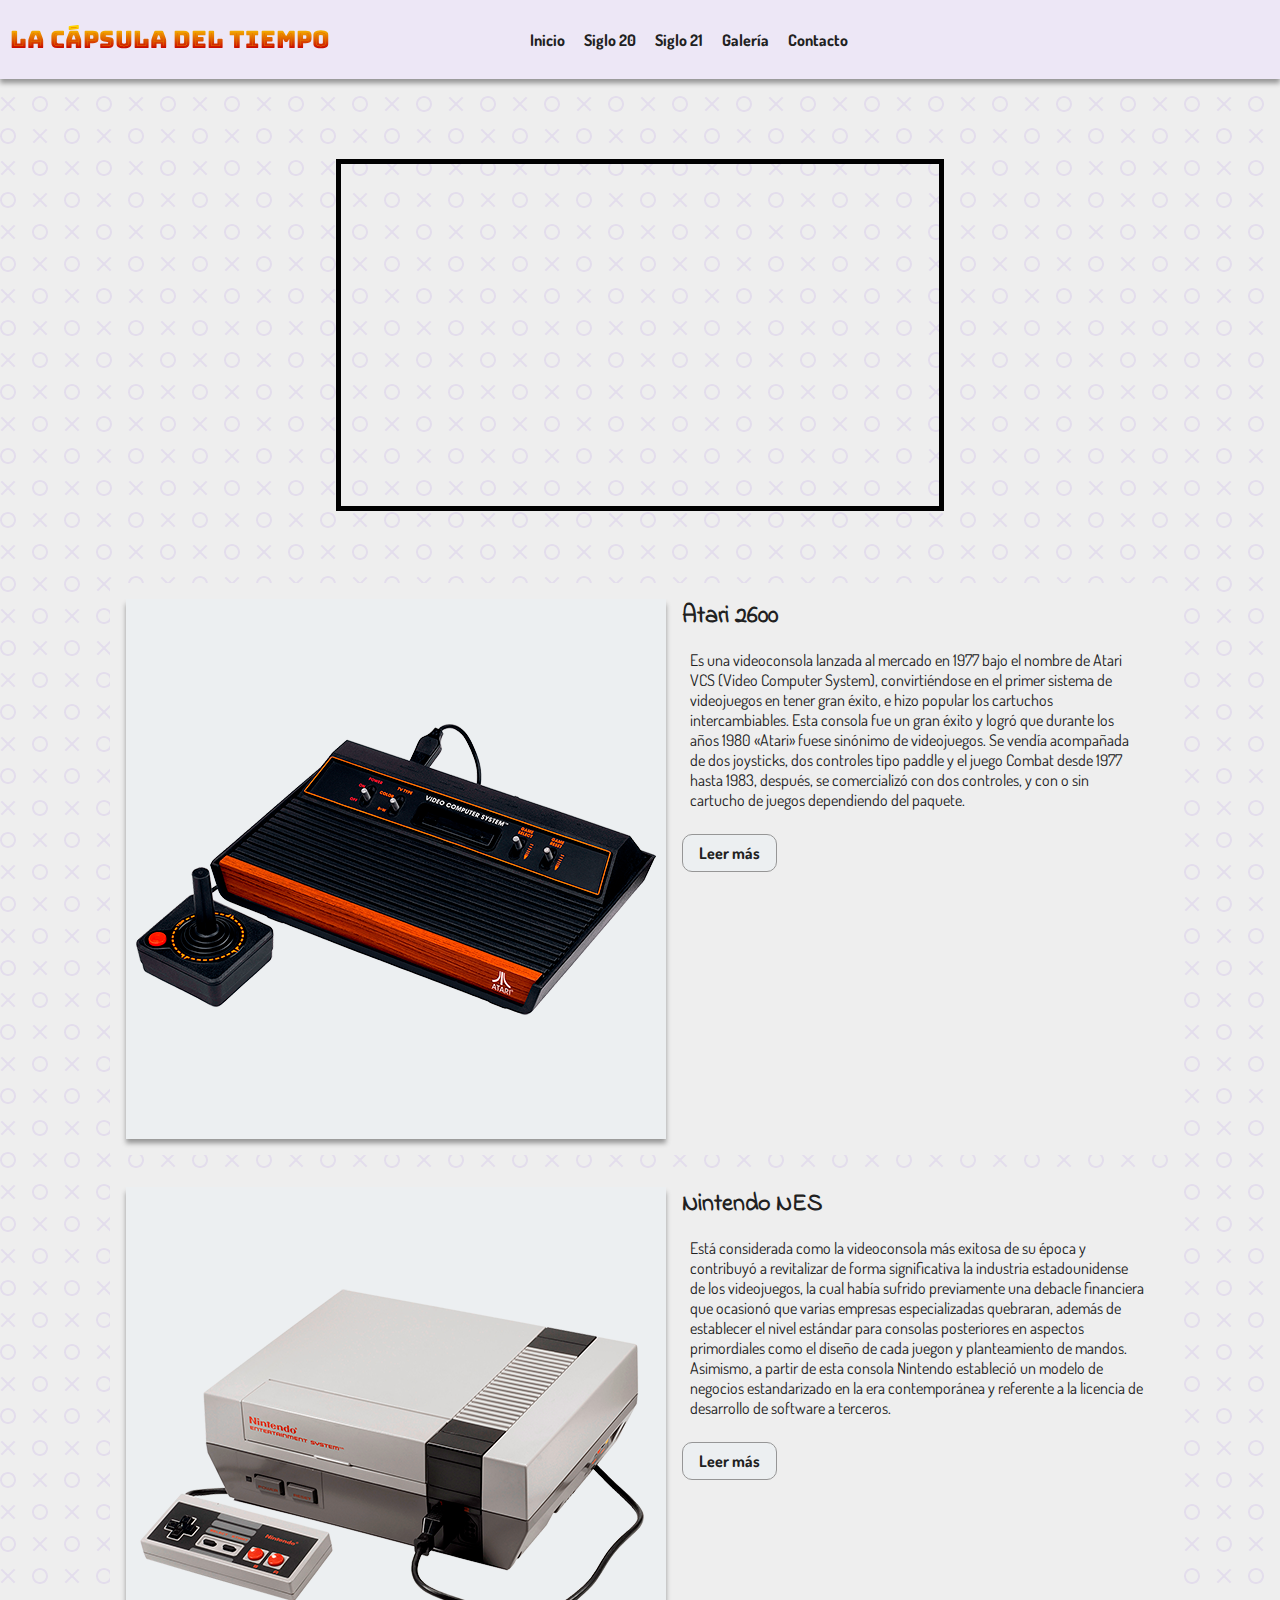
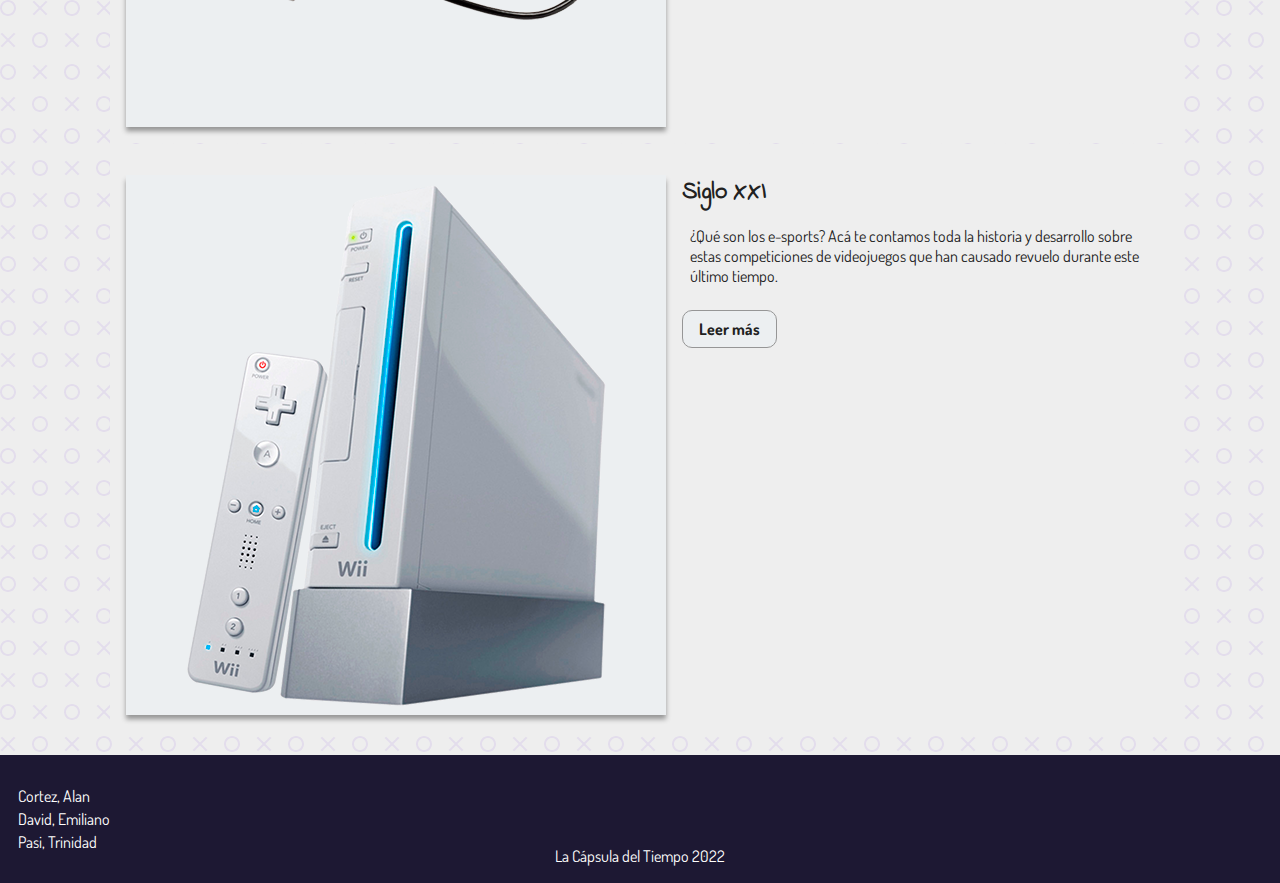
==== commit b010bef3: "Merge branch 'trinity2'" ====
--- a/index.html
+++ b/index.html
@@ -1,107 +1,130 @@
-<!DOCTYPE html>
-<html lang="es">
-<head>
-    <meta charset="UTF-8">
-    <meta http-equiv="X-UA-Compatible" content="IE=edge">
-    <meta name="viewport" content="width=device-width, initial-scale=1.0">
-    <title id="title">La cápsula del tiempo</title>
-    <link rel="icon" href="img/freepik-al17.png" type="image/png" sizes="16x16">
-    <!--CSS-->
-    <link rel="stylesheet" href="style.css">
-    <!--JS-->
-    <script src="app.js"></script>
-    <!--Google Fonts-->
-    <link rel="preconnect" href="https://fonts.googleapis.com">
-    <link rel="preconnect" href="https://fonts.gstatic.com" crossorigin>
-    <link href="https://fonts.googleapis.com/css2?family=Bungee+Spice&family=Dosis&family=Indie+Flower&display=swap" rel="stylesheet">
-    <!--Font Awesome-->
-    <link rel="stylesheet" href="https://cdnjs.cloudflare.com/ajax/libs/font-awesome/6.2.0/css/all.min.css" integrity="sha512-xh6O/CkQoPOWDdYTDqeRdPCVd1SpvCA9XXcUnZS2FmJNp1coAFzvtCN9BmamE+4aHK8yyUHUSCcJHgXloTyT2A==" crossorigin="anonymous" referrerpolicy="no-referrer" />
-</head>
-<body>
-    <!--header-->
-    <header id="encabezado">
-        <div class="logo">
-            <h1><a href="index.html">La cápsula del tiempo</a></h1>
-        </div>
-        <!--nav-->
-        <input type="checkbox" id="menu-check">
-        <label id="menu" for="menu-check">
-            <span id="menu-abrir"><i class="fa-solid fa-bars"></i></span>
-            <span id="menu-cerrar"><i class="fa-solid fa-skull-crossbones"></i></span>
-        </label>
-        <nav>
-            <ul>
-                <li><a href="index.html">Inicio</a></li>
-                <li><a href="siglo-20.html">Siglo 20</a></li>
-                <li><a href="siglo-21.html">Siglo 21</a></li>
-                <li><a href="gallery.html">Galería</a></li>
-                <li><a href="contacto.html">Contacto</a></li>
-            </ul>
-        </nav>
-    </header>
-    <!--main-->
-    <main>
-        <header class="showcase">
-            <div class="showcase-video">
-                <iframe src="https://www.youtube.com/embed/j1XYbI6JcXI" title="La historia de los videojuegos" allowfullscreen></iframe>
-            </div>
-            <div class="showcase-img">
-                <img src="img/consoles/pngwing-NintendoSwitch1a.png" alt="">
-            </div>
-        </header>
-
-        <section class="stn-nota">
-            <div class="nota1">
-                <img src="/img/consoles/freepng-Atari2600.png" class="consola" alt="">
-                <div>
-                    <h2>Atari 2600</h2>
-                    <p>Es una videoconsola lanzada al mercado en 1977 bajo el nombre de Atari VCS (Video Computer System), convirtiéndose en el primer sistema de videojuegos en tener gran éxito, e hizo popular los cartuchos intercambiables. Esta consola fue un gran éxito y logró que durante los años 1980 «Atari» fuese sinónimo de videojuegos. Se vendía acompañada de dos joysticks, dos controles tipo paddle y el juego Combat desde 1977 hasta 1983, después, se comercializó con dos controles, y con o sin cartucho de juegos dependiendo del paquete.
-                    </p>
-                    <a href="nota1.html" class="btn">Leer más<i class="fas fa-angle-double-right"></i></a>
-                </div>
-            </div>
-        </section>
-        
-        <section class="stn-nota">
-            <div class="nota2">
-                <img src="/img/consoles/pngwing-NintendoES.png" class="consola" alt="">
-                <div>
-                    <h2>Nintendo NES</h2>
-                    <p>Está considerada como la videoconsola más exitosa de su época y contribuyó a revitalizar de forma significativa la industria estadounidense de los videojuegos, la cual había sufrido previamente una debacle financiera que ocasionó que varias empresas especializadas quebraran, además de establecer el nivel estándar para consolas posteriores en aspectos primordiales como el diseño de cada juegon y planteamiento de mandos. Asimismo, a partir de esta consola Nintendo estableció un modelo de negocios estandarizado en la era contemporánea y referente a la licencia de desarrollo de software a terceros.
-                    </p>
-                    <a href="nota2.html" class="btn">Leer más<i class="fas fa-angle-double-right"></i></a>
-                </div>
-            </div>
-        </section>
-        
-        <section class="stn-nota">
-            <div class="nota3">
-                <img src="/img/consoles/pngwing-Wii.png" class="consola" alt="">
-                <div>
-                    <h2>Siglo XX</h2>
-                    <p>Lorem ipsum dolor sit amet consectetur adipisicing elit. Saepe eius doloribus nobis neque, qui similique? Tempore ab non nesciunt unde quae, cumque voluptatibus ducimus tempora vel, repellendus maiores odio ipsa quod atque, quam consectetur amet. Provident atque quo nostrum aspernatur repudiandae temporibus sapiente natus voluptatem? Ssit amet consectetur adipisicing elit. Saepe eius doloribus nobis neque, qui similique?</p>
-                    <a href="siglo-20.html" class="btn">Leer más<i class="fas fa-angle-double-right"></i></a>
-                </div>
-            </div>
-        </section>
-        
-    </main>
-    <aside></aside>
-    <!--footer-->
-    <footer>
-        <div class="autores">
-            <a href="https://github.com/athekat" target="_blank">Cortez, Alan</a>
-            <a href="https://github.com/Emiliano723" target="_blank">David, Emiliano</a>
-            <a href="https://github.com/TrinityPasi" target="_blank">Pasi, Trinidad</a>
-        </div>
-        <div class="footerlogo">
-            <a href="index.html">La Cápsula del Tiempo 2022</a>
-        </div>
-        <div class="rrss">
-            <span class="icorrss"><a href="https://www.facebook.com" target="_blank"><i class="fa-brands fa-facebook fa-lg"></i></a></span>
-            <span class="icorrss"><a href="https://www.instagram.com" target="_blank"><i class="fa-brands fa-instagram fa-lg"></i></a></span>
-            <span class="icorrss"><a href="https://www.twitter.com" target="_blank"><i class="fa-brands fa-twitter fa-lg"></i></a></span>
-        </div>
-    </footer>
-</body>
+<!DOCTYPE html>
+<html lang="es">
+  <head>
+    <meta charset="UTF-8">
+    <meta http-equiv="X-UA-Compatible" content="IE=edge">
+    <meta name="viewport" content="width=device-width, initial-scale=1.0">
+    <title id="title">La cápsula del tiempo</title>
+    <link rel="icon" href="img/freepik-al17.png" type="image/png" sizes="16x16">
+    <!--CSS-->
+    <link rel="stylesheet" href="style.css">
+    <!--Google Fonts-->
+    <link rel="preconnect" href="https://fonts.googleapis.com">
+    <link rel="preconnect" href="https://fonts.gstatic.com" crossorigin>
+    <link href="https://fonts.googleapis.com/css2?family=Bungee+Spice&family=Dosis&family=Indie+Flower&display=swap" rel="stylesheet">
+    <!--Font Awesome-->
+    <link rel="stylesheet" href="https://cdnjs.cloudflare.com/ajax/libs/font-awesome/6.2.0/css/all.min.css" integrity="sha512-xh6O/CkQoPOWDdYTDqeRdPCVd1SpvCA9XXcUnZS2FmJNp1coAFzvtCN9BmamE+4aHK8yyUHUSCcJHgXloTyT2A==" crossorigin="anonymous" referrerpolicy="no-referrer" />
+  </head>
+  <body>
+    <!--header-->
+    <header id="encabezado">
+      <div class="logo">
+        <h1>
+          <a href="index.html">La cápsula del tiempo</a>
+        </h1>
+      </div>
+      <!--nav-->
+      <input type="checkbox" id="menu-check">
+      <label id="menu" for="menu-check">
+        <span id="menu-abrir">
+          <i class="fa-solid fa-bars"></i>
+        </span>
+        <span id="menu-cerrar">
+          <i class="fa-solid fa-skull-crossbones"></i>
+        </span>
+      </label>
+      <nav>
+        <ul>
+          <li>
+            <a href="index.html">Inicio</a>
+          </li>
+          <li>
+            <a href="siglo-20.html">Siglo 20</a>
+          </li>
+          <li>
+            <a href="siglo-21.html">Siglo 21</a>
+          </li>
+          <li>
+            <a href="gallery.html">Galería</a>
+          </li>
+          <li>
+            <a href="contacto.html">Contacto</a>
+          </li>
+        </ul>
+      </nav>
+    </header>
+    <!--main-->
+    <main>
+      <header class="showcase">
+        <div class="showcase-video">
+          <iframe src="https://www.youtube.com/embed/j1XYbI6JcXI" title="La historia de los videojuegos" allowfullscreen></iframe>
+        </div>
+        <div class="showcase-img">
+          <img src="img/consoles/pngwing-NintendoSwitch1a.png" alt="">
+        </div>
+      </header>
+      <section class="stn-nota">
+        <div class="nota1">
+          <img src="/img/consoles/freepng-Atari2600.png" class="consola" alt="">
+          <div>
+            <h2>Atari 2600</h2>
+            <p>Es una videoconsola lanzada al mercado en 1977 bajo el nombre de Atari VCS (Video Computer System), convirtiéndose en el primer sistema de videojuegos en tener gran éxito, e hizo popular los cartuchos intercambiables. Esta consola fue un gran éxito y logró que durante los años 1980 «Atari» fuese sinónimo de videojuegos. Se vendía acompañada de dos joysticks, dos controles tipo paddle y el juego Combat desde 1977 hasta 1983, después, se comercializó con dos controles, y con o sin cartucho de juegos dependiendo del paquete. </p>
+            <a href="nota1.html" class="btn">Leer más <i class="fas fa-angle-double-right"></i>
+            </a>
+          </div>
+        </div>
+      </section>
+      <section class="stn-nota">
+        <div class="nota2">
+          <img src="/img/consoles/pngwing-NintendoES.png" class="consola" alt="">
+          <div>
+            <h2>Nintendo NES</h2>
+            <p>Está considerada como la videoconsola más exitosa de su época y contribuyó a revitalizar de forma significativa la industria estadounidense de los videojuegos, la cual había sufrido previamente una debacle financiera que ocasionó que varias empresas especializadas quebraran, además de establecer el nivel estándar para consolas posteriores en aspectos primordiales como el diseño de cada juegon y planteamiento de mandos. Asimismo, a partir de esta consola Nintendo estableció un modelo de negocios estandarizado en la era contemporánea y referente a la licencia de desarrollo de software a terceros. </p>
+            <a href="nota2.html" class="btn">Leer más <i class="fas fa-angle-double-right"></i>
+            </a>
+          </div>
+        </div>
+      </section>
+      <section class="stn-nota">
+        <div class="nota3">
+          <img src="/img/consoles/pngwing-Wii.png" class="consola" alt="">
+          <div>
+            <h2>Siglo XXI</h2>
+            <p>¿Qué son los e-sports? Acá te contamos toda la historia y desarrollo sobre estas competiciones de videojuegos que han causado revuelo durante este último tiempo.</p>
+            <a href="siglo-21.html" class="btn">Leer más <i class="fas fa-angle-double-right"></i>
+            </a>
+          </div>
+        </div>
+      </section>
+    </main>
+    <aside></aside>
+    <!--footer-->
+    <footer>
+      <div class="autores">
+        <a href="https://github.com/athekat" target="_blank">Cortez, Alan</a>
+        <a href="https://github.com/Emiliano723" target="_blank">David, Emiliano</a>
+        <a href="https://github.com/TrinityPasi" target="_blank">Pasi, Trinidad</a>
+      </div>
+      <div class="footerlogo">
+        <a href="index.html">La Cápsula del Tiempo 2022</a>
+      </div>
+      <div class="rrss">
+        <span class="icorrss">
+          <a href="https://www.facebook.com" target="_blank">
+            <i class="fa-brands fa-facebook fa-lg"></i>
+          </a>
+        </span>
+        <span class="icorrss">
+          <a href="https://www.instagram.com" target="_blank">
+            <i class="fa-brands fa-instagram fa-lg"></i>
+          </a>
+        </span>
+        <span class="icorrss">
+          <a href="https://www.twitter.com" target="_blank">
+            <i class="fa-brands fa-twitter fa-lg"></i>
+          </a>
+        </span>
+      </div>
+    </footer>
+  </body>
 </html>--- a/style.css
+++ b/style.css
@@ -1,494 +1,560 @@
-
-*{
-    box-sizing: border-box;
-}
-:root{
-    --color-bg: #eee;
-    --color-bg-alt: #ECEFF1;
-    --color-txt: #212121;
-    --color-txt-alt: #FFF;
-    --color-fst: #EDE7F6;
-    --color-snd: #1D1833;
-    --color-trd: #ffa500;
-    --color-shad: #969696;
-    --font-family-logo: 'Bungee Spice', cursive;
-    --font-family-fst: 'Dosis', sans-serif;
-    --font-family-alt: 'Indie Flower', cursive;
-    --font-bold: 700;
-}
-html{
-    font-size: 1rem;
-}
-body{
-    background-color: var(--color-bg);
-    background-image: url("data:image/svg+xml,%3Csvg width='64' height='64' viewBox='0 0 64 64' xmlns='http://www.w3.org/2000/svg'%3E%3Cpath d='M8 16c4.418 0 8-3.582 8-8s-3.582-8-8-8-8 3.582-8 8 3.582 8 8 8zm0-2c3.314 0 6-2.686 6-6s-2.686-6-6-6-6 2.686-6 6 2.686 6 6 6zm33.414-6l5.95-5.95L45.95.636 40 6.586 34.05.636 32.636 2.05 38.586 8l-5.95 5.95 1.414 1.414L40 9.414l5.95 5.95 1.414-1.414L41.414 8zM40 48c4.418 0 8-3.582 8-8s-3.582-8-8-8-8 3.582-8 8 3.582 8 8 8zm0-2c3.314 0 6-2.686 6-6s-2.686-6-6-6-6 2.686-6 6 2.686 6 6 6zM9.414 40l5.95-5.95-1.414-1.414L8 38.586l-5.95-5.95L.636 34.05 6.586 40l-5.95 5.95 1.414 1.414L8 41.414l5.95 5.95 1.414-1.414L9.414 40z' fill='%23d1c4e9' fill-opacity='0.4' fill-rule='evenodd'/%3E%3C/svg%3E");
-    font-family: var(--font-family-fst);
-    color: var(--color-txt);
-    height: 100%;
-    margin: 0;
-}
-main{
-    margin: 1rem 5rem 1rem;
-    display: flex;
-    flex-direction: column;
-    min-height: 900px;
-}
-h1{
-    font-family: var(--font-family-logo);
-    font-size: 1.5rem;
-}
-h2, h3, h4{
-    font-family: var(--font-family-alt);
-    font-weight: var(--font-bold);
-    margin: 0.5rem;
-}
-p{
-    font-family: var(--font-family-fst);
-    margin: 0.5rem;
-    padding: 0.5rem;
-}
-a{
-    text-decoration: none;
-    margin: 0.1rem;
-}
-aside{
-    font-size: 0.8rem;
-    margin: 0.1rem 0 0 0;
-    width: 100%;
-    display: flex;
-}
-aside p a{
-    color: var(--color-txt);
-    font-weight: var(--font-bold);
-}
-aside p a:hover{
-    border-bottom: var(--color-txt);
-}
-
-/*botones de leer más o ver o continuar*/
-.btn{
-    margin: 0.5rem;
-    padding: 0.5rem 1rem;
-    background-color: var(--color-bg-alt);
-    font-weight: var(--font-bold);
-    color: var(--color-txt);
-    border: 1px solid var(--color-shad);
-    border-radius: 10px;
-    cursor: pointer;
-    display: inline-block;
-}
-.btn:hover{
-    background-color: var(--color-trd);
-}
-.btn-blanco{
-    margin: 0.5rem;
-    padding: 0.5rem 1rem;
-    background-color: var(--color-txt);
-    font-weight: var(--font-bold);
-    color: var(--color-txt-alt);
-    border: 1px solid var(--color-txt-alt);
-    border-radius: 10px;
-    cursor: pointer;
-    display: inline-block;
-}
-.btn-blanco:hover{
-    background-color: var(--color-trd);
-}
-
-/*navegacion*/
-#encabezado{
-    background-color: var(--color-fst);
-    color: var(--color-txt);
-    top: 0;
-    width: 100%;
-    margin: 0 0 0.5rem 0;
-    display: flex;
-    justify-content: start;
-    min-height: 2rem;
-    box-shadow: var(--color-shad) 0 0.3rem 0.3rem;
-}
-#encabezado .logo{
-    margin: 0.5rem;
-    width: 35%;
-    display: flex;
-    justify-content: start;
-}
-#encabezado nav{
-    margin: 0.5rem;
-    width: 60%;
-    display: flex;
-    place-content: space-between;
-}
-#encabezado nav ul{
-    margin: 0.5rem;
-    display: flex;
-    list-style: none;
-    font-weight: 700;
-}
-#encabezado nav ul li{
-    padding: 0.5rem;
-}
-#encabezado nav ul li a{
-    color: var(--color-txt);
-}
-#encabezado nav ul li a:hover{
-    border-bottom: 2px solid var(--color-txt);
-}
-#menu, #menu-check{
-    display: none;
-}
-
-/*footer*/
-footer{
-    background-color: var(--color-snd);
-    color: var(--color-txt-alt);
-    bottom: 0;
-    width: 100%;
-    margin: 0.5rem 0 0 0;
-    padding: 0.5rem;
-    min-height: 8rem;
-    display: flex;
-    flex-direction: center;
-    justify-content: center;
-}
-footer a {
-    color: var(--color-txt-alt);
-}
-footer a:hover {
-    color: var(--color-trd);
-}
-.autores {
-    width: 33%;
-    margin: 0.5rem;
-    display: flex;
-    justify-content: start;
-    flex-direction: column;
-}
-.footerlogo {
-    width: 33%;
-    margin: 0.5rem;
-    display: flex;
-    justify-content: center;
-    text-align: center;
-    align-items: flex-end;
-}
-.rrss {
-    width: 33%;
-    margin: 0.5rem;
-    display: flex;
-    justify-content: end;
-    align-items: center;
-}
-.icorrss {
-    margin: 0.5rem;
-}
-
-/*index*/
-.showcase{
-    width: auto;
-    margin: 1rem;
-    background-image: url('img/consoles/pngwing-NintendoSwitch1.png');
-    background-repeat: no-repeat;
-    background-position: center;
-    display: flex;
-    justify-content: center;
-    align-items: center;
-    height: 28rem;
-}
-.showcase-video iframe{
-    border: #000 5px solid;
-    width: 38rem;
-    height: 22rem;
-    display: flex;
-}
-.showcase-img{
-    display: none;
-}
-.stn-nota{
-    margin: 0.5rem;
-    display: flex;
-}
-.nota1, .nota2, .nota3 {
-    padding: 0.5rem;
-    margin: 0.5rem 2rem;
-    display: flex;
-    justify-content: center;
-    background-color: var(--color-bg);
-}
-.nota1:hover, .nota2:hover, .nota3:hover {
-    background-color: var(--color-txt-alt);
-    margin: 0;
-    padding: 2% 4%;
-    transition: 300ms;
-}
-.nota1:not(hover), .nota2:not(hover), .nota3:not(hover) {
-    margin: 0% 2%;
-    transition: 300ms;
-}
-.consola  {
-    background-color: var(--color-bg-alt);
-    box-shadow: var(--color-shad) 0 0.3rem 0.3rem;
-    margin: 0.5rem;
-    width: auto;
-    float: left;
-}
-
-/*galeria*/
-.gallery {
-    display: flex;
-    justify-content: center;
-    flex-wrap: wrap;
-}
-.polaroid {
-    background-color: var(--color-txt-alt);
-    border-radius: 0.5rem;
-    text-align: center;
-    margin: 0.5rem;
-    padding: 1rem 1rem 1rem;
-}
-.polaroid img {
-    background-color: var(--color-bg-alt);
-    border-radius: 0.5rem;
-    height: 18rem;
-    text-align: center;
-    margin-left: auto;
-    margin-right: auto;
-}
-.polaroid:hover {
-    transform: rotate(-5deg);
-}
-
-/*contacto*/
-.titulador{
-    top: 0;
-    display: flex;
-    flex-direction: center;
-    width: 100%;
-    margin: 0 0 0.5rem 0;
-}
-.titulador h2{
-    margin: 0.5rem;
-    justify-content: start;
-}
-.btn-form{
-    margin: 0.5rem;
-    padding: 0.5rem 1rem;
-    background-color: var(--color-snd);
-    font-family: var(--font-family-alt);
-    font-size: 1.1rem;
-    font-weight: var(--font-bold);
-    color: var(--color-txt-alt);
-    border: 1px solid var(--color-snd);
-    border-radius: 10px;
-    cursor: pointer;
-    display: inline-block;
-    justify-content: center;
-}
-.btn-form:hover{
-    background-color: var(--color-trd);
-}
-.form-in{
-    background-image: url('img/freepng-joysticks2.png');
-    background-repeat: no-repeat;
-    background-color: var(--color-bg-alt);
-    border: 1px var(--color-bg-alt) solid;
-    border-radius: 0.5rem;
-    display: flex;
-    flex-direction: column;
-    margin: 1rem;
-}
-.form{
-    background-color: var(--color-txt-alt);
-    border: var(--color-txt-alt) 1px solid;
-    border-radius: 0.5rem;
-    margin: 0.5rem;
-}
-.form-in p label input, .form-in p label textarea{
-    font-family: var(--font-family-alt);
-    border: 1px solid var(--color-bg-alt);
-    border-radius: 0.5rem;
-    font-size: 1.2rem;
-    justify-content: space-between;
-    display: block;
-}
-.form-in p label{
-    display: block;
-}
-.form-in p{
-    font-size: 1.2rem;
-    font-weight: var(--font-bold);
-    display: block;
-    text-align: left;
-}
-.form-out{
-    width: 36rem;
-    background-color: var(--color-txt-alt);
-    border-radius: 0.5rem;
-    text-align: center;
-    margin: 1rem;
-    padding: 1rem 1rem 1rem;
-}
-.form-out a{
-    color: var(--color-txt);
-}
-.stn-form{
-    margin: 0.5rem;
-    background-image: url('img/freepng-joysticks.png');
-    background-repeat: no-repeat;
-    background-position: right top;
-}
-
-/*s.xxi*/
-.stn-xxi{
-    margin: 0.5rem;
-}
-.stn-xxi:hover{
-    background-color: var(--color-txt-alt);
-}
-
-/*corte medio-ancho*/
-@media only screen and (max-width: 900px) {
-    main{
-        margin: 0.5rem;
-    }
-    h1{
-        font-size: 1.1rem;
-    }
-    /*navegacion*/
-    #encabezado{
-        display: flex;
-        place-content: flex-start;
-        align-items: center;
-    }
-    #encabezado .logo{
-        margin: 0.5rem;
-        width: 50%;
-        display: flex;
-        justify-content: start;
-    }
-    #encabezado nav{
-        width: 100%;
-        display: inline;
-    }
-    #encabezado nav ul, #encabezado nav ul li{
-        display: inline;
-    }
-    /*footer*/
-    .rrss {
-        width: 33%;
-        margin: 0.5rem;
-        display: flex;
-        flex-wrap: wrap;
-    }
-}
-/*corte medio*/
-@media only screen and (max-width: 768px){
-    #encabezado{
-        display: flex;
-        place-content: space-between;
-    }
-    #menu-check:not(:checked) ~ nav{
-        display: none;
-    }
-    #menu-check:checked ~ nav{
-        display: block;
-    }
-    #menu{
-        display: block;
-        color: var(--color-txt);
-        font-size: 1.2rem;
-        border: 1px var(--color-shad) solid;
-        border-radius: 0.5rem;
-        margin: 0.5rem;
-        padding: 0.5rem;
-        position: absolute;
-        top: 0.75rem;
-        right: 0.75rem;
-        z-index: 10;
-    }
-    #mene:hover{
-        color: var(--color-txt-alt);
-        background-color: var(--color-shad);
-    }
-    #menu-cerrar{
-        display: none;
-    }
-    #menu-check:checked ~ label #menu-abrir{
-        display: none;
-    }
-    #mene-check:checked ~ label #menu-cerrar{
-        display: block;
-    }
-    #encabezado nav{
-        background-color: var(--color-fst);
-        position: absolute;
-        z-index: 1;
-        top: -0.5rem;
-        left: -0.5rem;
-        width: 30%;
-        height: 100%;
-        opacity: 0.9;
-    }
-    #encabezado nav ul, #encabezado nav ul li{
-        display: flex;
-        flex-direction: column;
-        margin: 0.5rem;
-    }
-
-    /*index*/
-    .showcase{
-        width: auto;
-        margin: 0.5rem;
-        background-image: url('img/consoles/pngwing-NintendoSwitch2.png');
-        background-repeat: no-repeat;
-        background-position: center;
-        display: flex;
-        justify-content: center;
-        align-items: center;
-        height: 17rem;
-    }
-    .showcase-video iframe{
-        border: #000 5px solid;
-        width: 24rem;
-        height: 14rem;
-        display: flex;
-    }
-    .consola{
-        display: none;
-    }
-}
-
-/*corte chico*/
-@media only screen and (max-width: 500px) {
-    h1{
-        font-size: 1rem;
-    }
-    /*footer*/
-    .icorrss {
-        margin: 0.2rem;
-    }
-    /*navegacion*/
-    .logo{
-        margin: 0.5rem;
-        width: 75%;
-        display: flex;
-        justify-content: start;
-    }
-    
-    /*index*/
-    .showcase{
-        width: auto;
-        margin: 0.5rem;
-        background-color: var(--color-shad);
-        display: flex;
-        justify-content: center;
-        align-items: center;
-        height: 17rem;
-    }
-    .showcase-video iframe{
-        border: #000 5px solid;
-        width: auto;
-        display: flex;
-    }
-        
-}+* {
+    box-sizing: border-box;
+  }
+  :root {
+    --color-bg: #eee;
+    --color-bg-alt: #eceff1;
+    --color-txt: #212121;
+    --color-txt-alt: #fff;
+    --color-fst: #ede7f6;
+    --color-snd: #1d1833;
+    --color-trd: #ffa500;
+    --color-shad: #969696;
+    --font-family-logo: "Bungee Spice", cursive;
+    --font-family-fst: "Dosis", sans-serif;
+    --font-family-alt: "Indie Flower", cursive;
+    --font-bold: 700;
+  }
+  html {
+    font-size: 1rem;
+  }
+  body {
+    background-color: var(--color-bg);
+    background-image: url("data:image/svg+xml,%3Csvg width='64' height='64' viewBox='0 0 64 64' xmlns='http://www.w3.org/2000/svg'%3E%3Cpath d='M8 16c4.418 0 8-3.582 8-8s-3.582-8-8-8-8 3.582-8 8 3.582 8 8 8zm0-2c3.314 0 6-2.686 6-6s-2.686-6-6-6-6 2.686-6 6 2.686 6 6 6zm33.414-6l5.95-5.95L45.95.636 40 6.586 34.05.636 32.636 2.05 38.586 8l-5.95 5.95 1.414 1.414L40 9.414l5.95 5.95 1.414-1.414L41.414 8zM40 48c4.418 0 8-3.582 8-8s-3.582-8-8-8-8 3.582-8 8 3.582 8 8 8zm0-2c3.314 0 6-2.686 6-6s-2.686-6-6-6-6 2.686-6 6 2.686 6 6 6zM9.414 40l5.95-5.95-1.414-1.414L8 38.586l-5.95-5.95L.636 34.05 6.586 40l-5.95 5.95 1.414 1.414L8 41.414l5.95 5.95 1.414-1.414L9.414 40z' fill='%23d1c4e9' fill-opacity='0.4' fill-rule='evenodd'/%3E%3C/svg%3E");
+    font-family: var(--font-family-fst);
+    color: var(--color-txt);
+    height: 100%;
+    margin: 0;
+  }
+  main {
+    margin: 1rem 5rem 1rem;
+    display: flex;
+    flex-direction: column;
+    min-height: 900px;
+  }
+  h1 {
+    font-family: var(--font-family-logo);
+    font-size: 1.5rem;
+  }
+  h2,
+  h3,
+  h4 {
+    font-family: var(--font-family-alt);
+    font-weight: var(--font-bold);
+    margin: 0.5rem;
+  }
+  p {
+    font-family: var(--font-family-fst);
+    margin: 0.5rem;
+    padding: 0.5rem;
+  }
+  a {
+    text-decoration: none;
+    margin: 0.1rem;
+  }
+  #nota {
+    font-size: 0.8rem;
+    margin: 0.1rem 0 0 0;
+    width: 100%;
+    display: flex;
+  }
+  #nota p a {
+    color: var(--color-txt);
+    font-weight: var(--font-bold);
+  }
+  
+  /*botones de leer más o ver o continuar*/
+  .btn {
+    margin: 0.5rem;
+    padding: 0.5rem 1rem;
+    background-color: var(--color-bg-alt);
+    font-weight: var(--font-bold);
+    color: var(--color-txt);
+    border: 1px solid var(--color-shad);
+    border-radius: 10px;
+    cursor: pointer;
+    display: inline-block;
+  }
+  .btn:hover {
+    background-color: var(--color-trd);
+  }
+  .btn-blanco {
+    margin: 0.5rem;
+    padding: 0.5rem 1rem;
+    background-color: var(--color-txt);
+    font-weight: var(--font-bold);
+    color: var(--color-txt-alt);
+    border: 1px solid var(--color-txt-alt);
+    border-radius: 10px;
+    cursor: pointer;
+    display: inline-block;
+  }
+  .btn-blanco:hover {
+    background-color: var(--color-trd);
+  }
+  
+  /*navegacion*/
+  #encabezado {
+    background-color: var(--color-fst);
+    color: var(--color-txt);
+    top: 0;
+    width: 100%;
+    margin: 0 0 0.5rem 0;
+    display: flex;
+    justify-content: start;
+    min-height: 2rem;
+    box-shadow: var(--color-shad) 0 0.3rem 0.3rem;
+  }
+  #encabezado .logo {
+    margin: 0.5rem;
+    width: 35%;
+    display: flex;
+    justify-content: start;
+  }
+  #encabezado nav {
+    margin: 0.5rem;
+    width: 60%;
+    display: flex;
+    place-content: space-between;
+  }
+  #encabezado nav ul {
+    margin: 0.5rem;
+    display: flex;
+    align-items: center;
+    list-style: none;
+    font-weight: 700;
+  }
+  #encabezado nav ul li {
+    padding: 0.5rem;
+  }
+  #encabezado nav ul li a {
+    color: var(--color-txt);
+  }
+  #encabezado nav ul li a:hover {
+    border-bottom: 2px solid var(--color-txt);
+  }
+  #menu,
+  #menu-check {
+    display: none;
+  }
+  
+  /*footer*/
+  footer {
+    background-color: var(--color-snd);
+    color: var(--color-txt-alt);
+    bottom: 0;
+    width: 100%;
+    margin: 0.5rem 0 0 0;
+    padding: 0.5rem;
+    min-height: 8rem;
+    display: flex;
+    justify-content: center;
+  }
+  footer a {
+    color: var(--color-txt-alt);
+  }
+  footer a:hover {
+    color: var(--color-trd);
+  }
+  .autores {
+    width: 33%;
+    margin: 0.5rem;
+    display: flex;
+    justify-content: center;
+    flex-direction: column;
+  }
+  .footerlogo {
+    width: 33%;
+    margin: 0.5rem;
+    display: flex;
+    justify-content: center;
+    text-align: center;
+    align-items: flex-end;
+  }
+  .rrss {
+    width: 33%;
+    margin: 0.5rem;
+    display: flex;
+    justify-content: end;
+    align-items: center;
+  }
+  .icorrss {
+    margin: 0.5rem;
+  }
+  
+  /*index*/
+  .showcase {
+    width: auto;
+    margin: 1rem -3rem;
+    background-image: url("img/consoles/pngwing-NintendoSwitch1.png");
+    background-repeat: no-repeat;
+    background-position: center;
+    background-size: contain;
+    display: flex;
+    justify-content: center;
+    align-items: center;
+    height: 28rem;
+  }
+  .showcase-video iframe {
+    border: #000 5px solid;
+    width: 38rem;
+    height: 22rem;
+    display: flex;
+  }
+  .showcase-img {
+    display: none;
+  }
+  .stn-nota {
+    margin: 0.5rem;
+    display: flex;
+  }
+  .nota1,
+  .nota2,
+  .nota3 {
+    padding: 0.5rem;
+    margin: 0.5rem 2rem;
+    display: flex;
+    justify-content: center;
+    background-color: var(--color-bg);
+  }
+  .nota1:hover,
+  .nota2:hover,
+  .nota3:hover {
+    background-color: var(--color-txt-alt);
+    margin: 0;
+    padding: 2% 4%;
+    transition: 300ms;
+  }
+  .nota1:not(hover),
+  .nota2:not(hover),
+  .nota3:not(hover) {
+    margin: 0% 2%;
+    transition: 300ms;
+  }
+  .consola {
+    background-color: var(--color-bg-alt);
+    box-shadow: var(--color-shad) 0 0.3rem 0.3rem;
+    margin: 0.5rem;
+    width: auto;
+    float: left;
+  }
+  
+  /*galeria*/
+  .gallery {
+    display: flex;
+    justify-content: center;
+    flex-wrap: wrap;
+  }
+  .polaroid {
+    background-color: var(--color-txt-alt);
+    border-radius: 0.5rem;
+    text-align: center;
+    margin: 0.5rem;
+    padding: 1rem 1rem 1rem;
+  }
+  .polaroid img {
+    background-color: var(--color-bg-alt);
+    border-radius: 0.5rem;
+    height: 18rem;
+    text-align: center;
+    margin-left: auto;
+    margin-right: auto;
+  }
+  .polaroid:hover {
+    transform: rotate(-5deg);
+  }
+  
+  /*contacto*/
+  .titulador {
+    top: 0;
+    display: flex;
+    width: 100%;
+    margin: 0 0 0.5rem 0;
+  }
+  .titulador h2 {
+    margin: 0.5rem;
+    justify-content: start;
+  }
+  .btn-form {
+    margin: 0.5rem;
+    padding: 0.5rem 1rem;
+    background-color: var(--color-snd);
+    font-family: var(--font-family-alt);
+    font-size: 1.1rem;
+    font-weight: var(--font-bold);
+    color: var(--color-txt-alt);
+    border: 1px solid var(--color-snd);
+    border-radius: 10px;
+    cursor: pointer;
+    display: inline-block;
+    justify-content: center;
+  }
+  .btn-form:hover {
+    background-color: var(--color-trd);
+  }
+  .form-in {
+    background-image: url("img/freepng-joysticks2.png");
+    background-repeat: no-repeat;
+    background-color: var(--color-bg-alt);
+    border: 1px var(--color-bg-alt) solid;
+    border-radius: 0.5rem;
+    display: flex;
+    flex-direction: column;
+    margin: 1rem;
+  }
+  .form {
+    background-color: var(--color-txt-alt);
+    border: var(--color-txt-alt) 1px solid;
+    border-radius: 0.5rem;
+    margin: 0.5rem;
+  }
+  .form-in p label input,
+  .form-in p label textarea {
+    font-family: var(--font-family-alt);
+    border: 1px solid var(--color-bg-alt);
+    border-radius: 0.5rem;
+    font-size: 1.2rem;
+    justify-content: space-between;
+    display: block;
+    resize: vertical;
+    max-height: 15rem;
+  }
+  .form-in p label {
+    display: block;
+  }
+  .form-in p {
+    font-size: 1.2rem;
+    font-weight: var(--font-bold);
+    display: block;
+    text-align: left;
+  }
+  .form-out {
+    width: 36rem;
+    background-color: var(--color-txt-alt);
+    border-radius: 0.5rem;
+    text-align: center;
+    margin: 1rem;
+    padding: 1rem 1rem 1rem;
+  }
+  .form-out a {
+    color: var(--color-txt);
+  }
+  .stn-form {
+    margin: 0.5rem;
+    background-image: url("img/freepng-joysticks.png");
+    background-repeat: no-repeat;
+    background-position: right top;
+  }
+  
+  /*s.xxi*/
+  .stn-xxi {
+    display: flex;
+    flex-direction: column;
+    margin: 0.5rem;
+    background-color: #eceff1;
+    border: 1px solid grey;
+    border-radius: 20px;
+  } 
+  
+  .stn-xxi:hover{
+    padding: 0 3rem;
+    margin: 0.5rem -2.5rem;
+    transition: 300ms;
+  }
+  
+  .stn-xxi:not(hover){
+    margin: 0.5rem;
+    transition: 300ms;
+  } 
+  
+  .stn-xxi img {
+    display: flex;
+    align-self: center;
+    width: min-content;
+  }
+
+  .stn-xxi:hover {
+    background-color: var(--color-txt-alt);
+  }
+  
+  /*corte medio-ancho*/
+  @media only screen and (max-width: 900px) {
+    main {
+      margin: 0.5rem;
+    }
+    h1 {
+      font-size: 1.1rem;
+    }
+    /*navegacion*/
+    #encabezado {
+      display: flex;
+      place-content: flex-start;
+      align-items: center;
+    }
+    #encabezado .logo {
+      margin: 0.5rem;
+      width: 50%;
+      display: flex;
+      justify-content: start;
+    }
+    #encabezado nav {
+      width: 100%;
+      display: inline;
+    }
+    #encabezado nav ul,
+    #encabezado nav ul li {
+      display: inline;
+    }
+  
+    .showcase-video iframe {
+      width: 35rem;
+      height: 20rem;
+    }
+  
+    .showcase {
+      margin: 1rem -0.5rem;
+    }
+    /*footer*/
+    .rrss {
+      width: 33%;
+      margin: 0.5rem;
+      display: flex;
+      flex-wrap: wrap;
+    }
+  
+    .stn-form {
+      display: flex;
+      justify-content: center;
+      margin: 0.5rem;
+      background-image: none;
+      background-repeat: no-repeat;
+      background-position: right top;
+    }
+  
+    .btn-form {
+      margin: 0.5rem;
+      padding: 0.5rem 1rem;
+      background-color: var(--color-snd);
+      font-family: var(--font-family-alt);
+      font-size: 1.1rem;
+      font-weight: var(--font-bold);
+      color: var(--color-txt-alt);
+      border: 1px solid var(--color-snd);
+      border-radius: 10px;
+      cursor: pointer;
+      display: inline-block;
+      justify-content: center;
+    }
+  }
+  /*corte medio*/
+  @media only screen and (max-width: 768px) {
+    #encabezado {
+      display: flex;
+      place-content: space-between;
+    }
+    #menu-check:not(:checked) ~ nav {
+      display: none;
+    }
+    #menu-check:checked ~ nav {
+      display: block;
+    }
+    #menu {
+      display: block;
+      color: var(--color-txt);
+      font-size: 1.2rem;
+      border: 1px var(--color-shad) solid;
+      border-radius: 0.5rem;
+      margin: 0.5rem;
+      padding: 0.5rem;
+      position: absolute;
+      top: 0.75rem;
+      right: 0.75rem;
+      z-index: 10;
+    }
+    #menu:hover {
+      color: var(--color-txt-alt);
+      background-color: var(--color-shad);
+    }
+    #menu-cerrar {
+      display: none;
+    }
+    #menu-check:checked ~ label #menu-abrir {
+      display: none;
+    }
+    #menu-check:checked ~ label #menu-cerrar {
+      display: block;
+    }
+    #encabezado nav {
+      background-color: var(--color-fst);
+      position: absolute;
+      z-index: 1;
+      top: -0.5rem;
+      left: -0.5rem;
+      width: 30%;
+      height: 100%;
+      opacity: 0.9;
+    }
+    #encabezado nav ul,
+    #encabezado nav ul li {
+      display: flex;
+      flex-direction: column;
+      margin: 0.5rem;
+    }
+  
+    /*index*/
+    .showcase {
+      width: auto;
+      margin: 0.5rem -0.5rem;
+      background-image: url("img/consoles/pngwing-NintendoSwitch2.png");
+      background-repeat: no-repeat;
+      background-position: center;
+      display: flex;
+      justify-content: center;
+      align-items: center;
+      height: 17rem;
+    }
+    .showcase-video iframe {
+      border: #000 5px solid;
+      width: 24rem;
+      height: 14rem;
+      display: flex;
+    }
+    .consola {
+      display: none;
+    }
+  }
+  
+  /*corte chico*/
+  @media only screen and (max-width: 500px) {
+    h1 {
+      font-size: 1rem;
+    }
+    /*footer*/
+    .icorrss {
+      margin: 0.2rem;
+    }
+    /*navegacion*/
+    .logo {
+      margin: 0.5rem;
+      width: 75%;
+      display: flex;
+      justify-content: start;
+    }
+  
+    /*index*/
+    .showcase {
+      width: auto;
+      margin: 0.5rem;
+      background-image: none;
+      display: flex;
+      justify-content: center;
+      align-items: center;
+      height: 17rem;
+    }
+    .showcase-video iframe {
+      border: #000 5px solid;
+      width: auto;
+      display: flex;
+    }
+  }
+  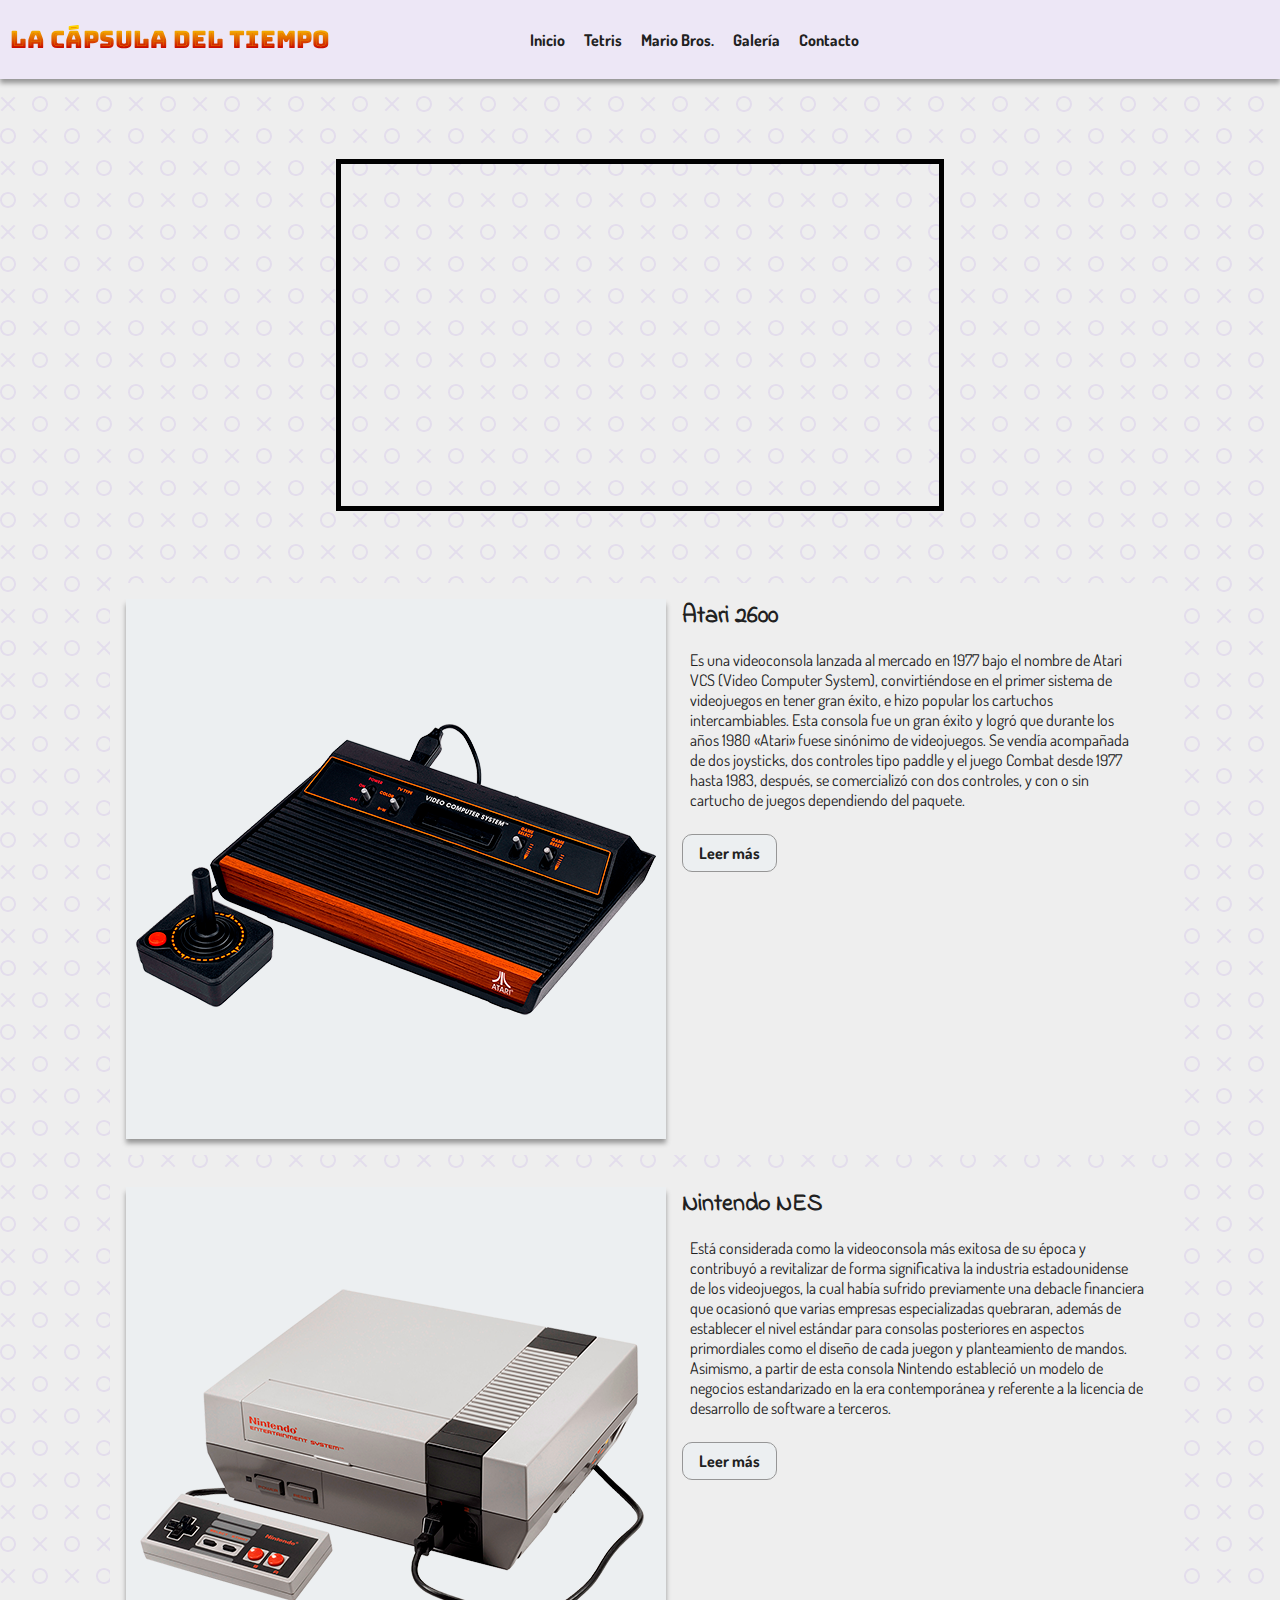
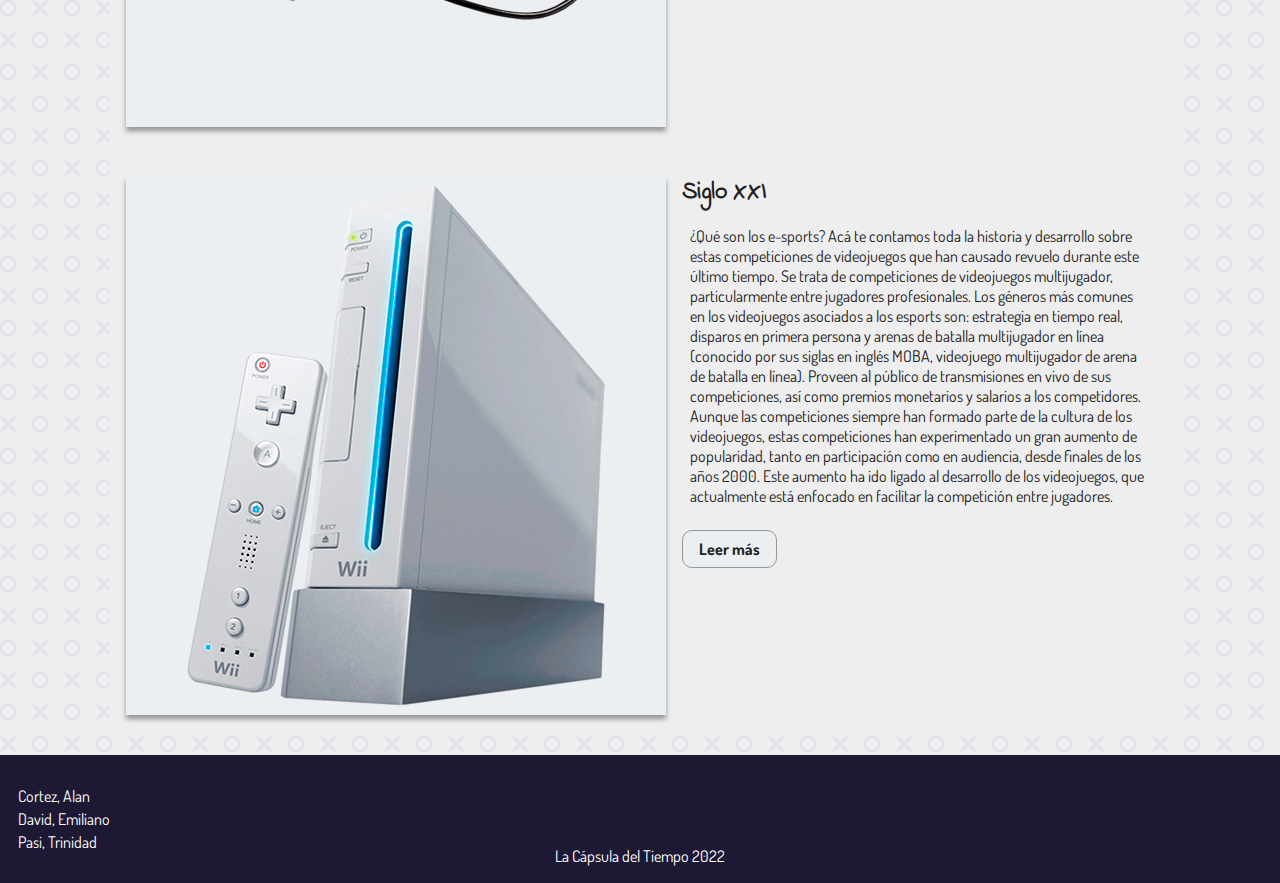
==== commit 2d772c60: "Menu" ====
--- a/index.html
+++ b/index.html
@@ -39,10 +39,10 @@
             <a href="index.html">Inicio</a>
           </li>
           <li>
-            <a href="siglo-20.html">Siglo 20</a>
+            <a href="nota1.html">Tetris</a>
           </li>
           <li>
-            <a href="siglo-21.html">Siglo 21</a>
+            <a href="nota2.html">Mario Bros.</a>
           </li>
           <li>
             <a href="gallery.html">Galería</a>
@@ -90,7 +90,7 @@
           <img src="/img/consoles/pngwing-Wii.png" class="consola" alt="">
           <div>
             <h2>Siglo XXI</h2>
-            <p>¿Qué son los e-sports? Acá te contamos toda la historia y desarrollo sobre estas competiciones de videojuegos que han causado revuelo durante este último tiempo.</p>
+            <p>¿Qué son los e-sports? Acá te contamos toda la historia y desarrollo sobre estas competiciones de videojuegos que han causado revuelo durante este último tiempo. Se trata de competiciones de videojuegos multijugador, particularmente entre jugadores profesionales. Los géneros más comunes en los videojuegos asociados a los esports son: estrategia en tiempo real, disparos en primera persona y arenas de batalla multijugador en línea (conocido por sus siglas en inglés MOBA, videojuego multijugador de arena de batalla en línea). Proveen al público de transmisiones en vivo de sus competiciones, así como premios monetarios y salarios a los competidores. Aunque las competiciones siempre han formado parte de la cultura de los videojuegos, estas competiciones han experimentado un gran aumento de popularidad, tanto en participación como en audiencia, desde finales de los años 2000. Este aumento ha ido ligado al desarrollo de los videojuegos, que actualmente está enfocado en facilitar la competición entre jugadores.</p>
             <a href="siglo-21.html" class="btn">Leer más <i class="fas fa-angle-double-right"></i>
             </a>
           </div>
